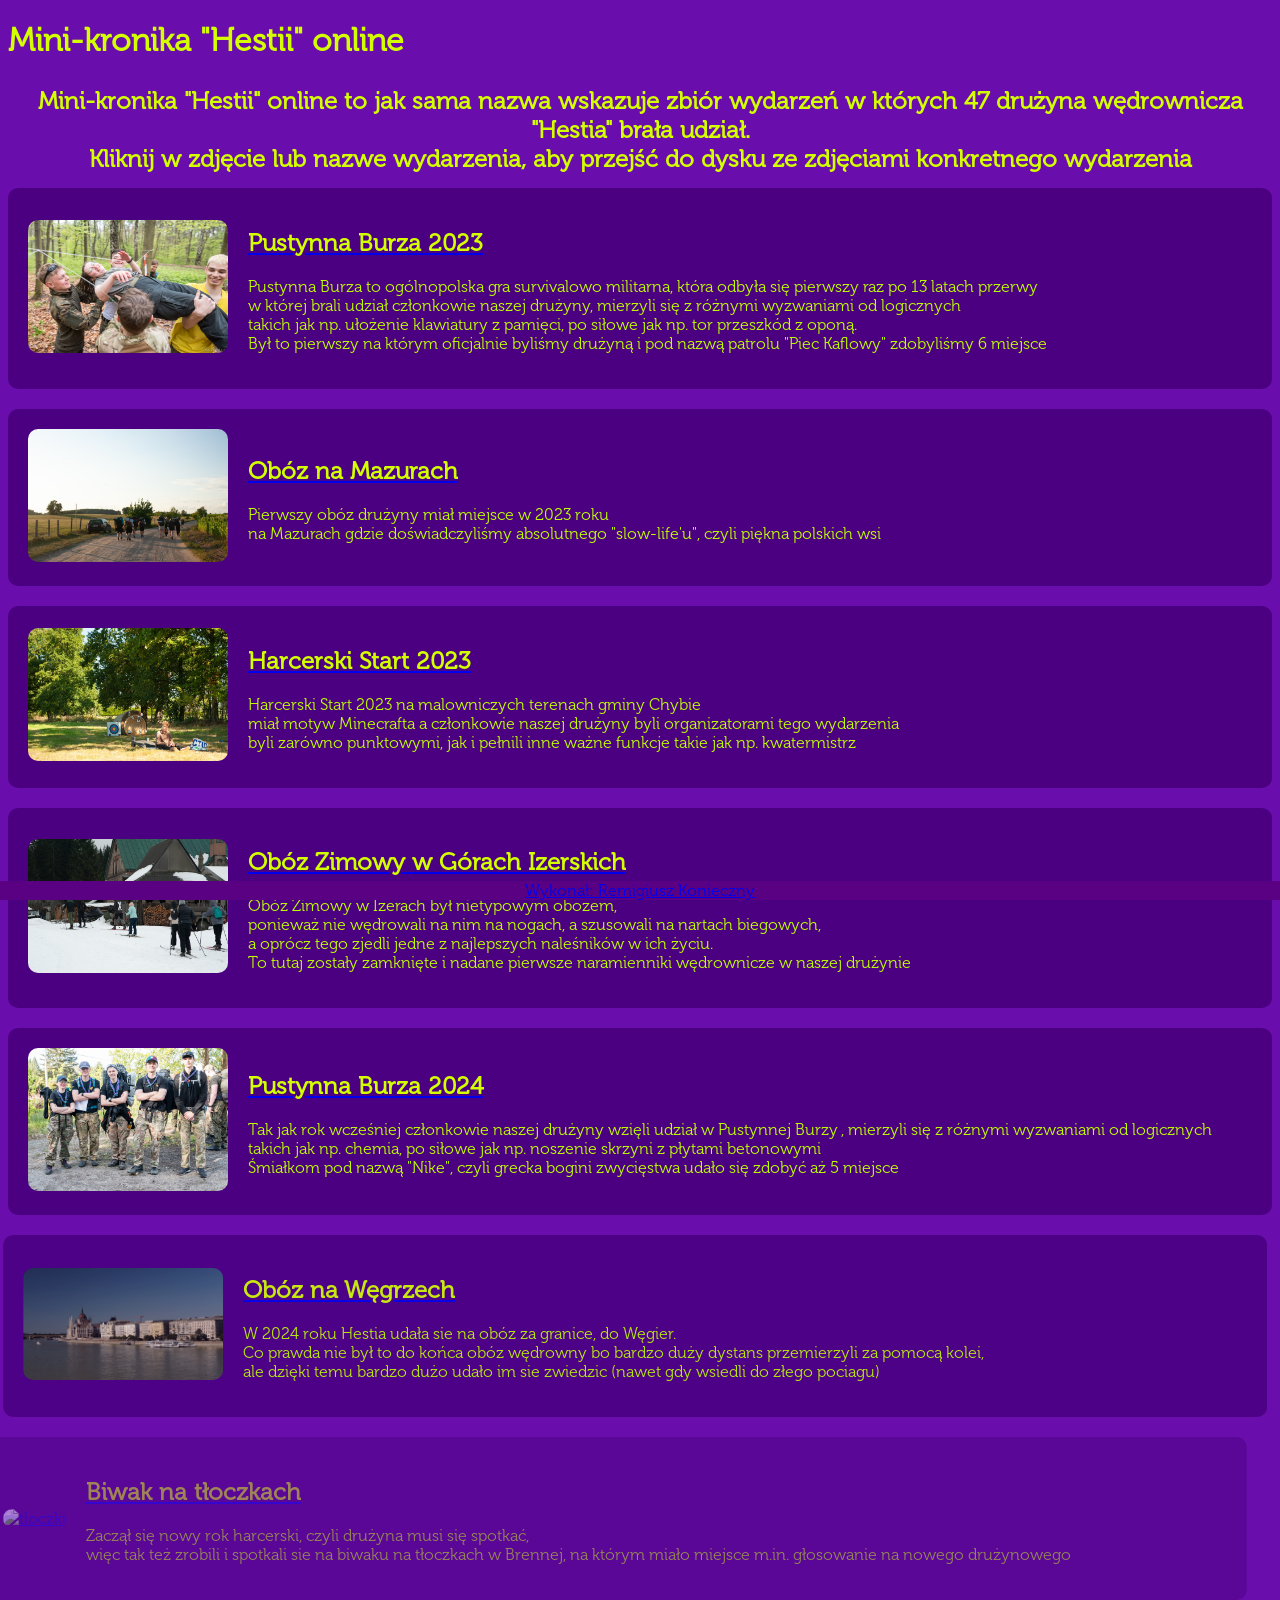
==== index.html @ 07e5806f "Add files via upload" ====
<!DOCTYPE html>
<html lang="pl">
<head>
    <link rel="icon" type="image/x-icon" href="images/favicon.ico">
    <meta charset="UTF-8">
    <meta name="viewport" content="width=device-width, initial-scale=1.0">
    <title>Mini-kronika Hestii</title>
    <link rel="stylesheet" href="https://cdnjs.cloudflare.com/ajax/libs/tailwindcss/2.2.19/tailwind.min.css">
    <link rel="stylesheet" href="style.css">
    <script src="https://cdnjs.cloudflare.com/ajax/libs/gsap/3.12.2/gsap.min.js"></script>
    
</head>
<body>
    <h1 class="text-4xl font-bold text-center my-8">Mini-kronika <span class="bold">"Hestii"</span> online</h1>
    <div id="events" class="flex flex-col items-center">
        <h3>Mini-kronika "Hestii" online to jak sama nazwa wskazuje zbiór wydarzeń w których 47 drużyna wędrownicza "Hestia" brała udział.<br/>
             Kliknij w zdjęcie lub nazwe wydarzenia, aby przejść do dysku ze zdjęciami konkretnego wydarzenia </h3>
        <div class="event">
            <a href="https://photos.app.goo.gl/bEYZfg8GE4xsPmfD9"><img src="images/burza23.jpg" alt="burza23"></a>
            <div>
                <a href="https://photos.app.goo.gl/bEYZfg8GE4xsPmfD9"><h2 class="text-2xl font-semibold">Pustynna Burza 2023</h2></a>
                <p>Pustynna Burza to ogólnopolska gra survivalowo militarna, która odbyła się pierwszy raz po 13 latach przerwy <br/> 
                    w której brali udział członkowie naszej drużyny, mierzyli się z różnymi wyzwaniami od logicznych<br/> 
                    takich jak np. ułożenie klawiatury z pamięci, po siłowe jak np. tor przeszkód z oponą. <br/> Był to pierwszy na którym oficjalnie byliśmy drużyną i pod nazwą patrolu "Piec Kaflowy" zdobyliśmy 6 miejsce</p>
            </div>
        </div>
        <div class="event">
            <a href="https://photos.app.goo.gl/5Sa6dj5m4onp3pdP7"><img src="images/mazury.jpg" alt="mazury"></a>
            <div>
                <a href="https://photos.app.goo.gl/5Sa6dj5m4onp3pdP7"><h2 class="text-2xl font-semibold">Obóz na Mazurach</h2></a>
                <p>Pierwszy obóz drużyny miał miejsce w 2023 roku<br/> na Mazurach gdzie doświadczyliśmy absolutnego "slow-life'u", czyli piękna polskich wsi</p>
            </div>
        </div>
        <div class="event">
            <a href="https://photos.app.goo.gl/38pYm8a7rZpj65wH9"><img src="images/minecraft.jpg" alt="Start2023"></a>
            <div>
                <a href="https://photos.app.goo.gl/38pYm8a7rZpj65wH9"><h2 class="text-2xl font-semibold">Harcerski Start 2023</h2></a>
                <p>Harcerski Start 2023 na malowniczych terenach gminy Chybie<br/> 
                    miał motyw Minecrafta a członkowie naszej drużyny byli organizatorami tego wydarzenia<br/>
                    byli zarówno punktowymi, jak i pełnili inne ważne funkcje takie jak np. kwatermistrz</p>
            </div>
        </div>
        <div class="event">
            <a href="https://photos.app.goo.gl/QD1G6mNetTcoce4X9"><img src="images/izery.jpg" alt="Izery"></a>
            <div>
                <a href="https://photos.app.goo.gl/QD1G6mNetTcoce4X9"><h2 class="text-2xl font-semibold">Obóz Zimowy w Górach Izerskich</h2></a>
                <p>Obóz Zimowy w Izerach był nietypowym obozem,<br/> ponieważ nie wędrowali na nim na nogach, a szusowali na nartach biegowych,<br/> 
                    a oprócz tego zjedli jedne z najlepszych naleśników w ich życiu.<br/>
                    To tutaj zostały zamknięte i nadane pierwsze naramienniki wędrownicze w naszej drużynie</p>
            </div>
        </div>
        <div class="event">
            <a href="https://photos.app.goo.gl/7EGKmnc8K7SYWq5S9"><img src="images/burza24.jpg" alt="burza24"></a>
            <div>
                <a href="https://photos.app.goo.gl/7EGKmnc8K7SYWq5S9"><h2 class="text-2xl font-semibold">Pustynna Burza 2024</h2></a>
                <p>Tak jak rok wcześniej członkowie naszej drużyny wzięli udział w Pustynnej Burzy , mierzyli się z różnymi wyzwaniami od logicznych<br/> 
                    takich jak np. chemia, po siłowe jak np. noszenie skrzyni z płytami betonowymi<br/>
                    Śmiałkom pod nazwą "Nike", czyli grecka bogini zwycięstwa udało się zdobyć aż 5 miejsce</p>
            </div>
        </div>
        <div class="event">
            <a href="https://photos.app.goo.gl/uRM1JET6ihKkD3WM9"><img src="images/wegry.jpg" alt="wegry"></a>
            <div>
                <a href="https://photos.app.goo.gl/uRM1JET6ihKkD3WM9"><h2 class="text-2xl font-semibold">Obóz na Węgrzech</h2></a>
                <p>W 2024 roku Hestia udała sie na obóz za granice, do Węgier.<br/>Co prawda nie był to do końca obóz wędrowny bo bardzo duży dystans przemierzyli za pomocą kolei,<br/>
                    ale dzięki temu bardzo dużo udało im sie zwiedzic (nawet gdy wsiedli do złego pociagu)</p>
            </div>
        </div>
        <div class="event">
            <a href="https://photos.app.goo.gl/1vzV4B5VBstha2hX9"><img src="images/tloczki.jpg" alt="tloczki"></a>
            <div>
                <a href="https://photos.app.goo.gl/1vzV4B5VBstha2hX9"><h2 class="text-2xl font-semibold">Biwak na tłoczkach</h2></a>
                <p>Zaczął się nowy rok harcerski, czyli drużyna musi się spotkać,<br/>
                    więc tak też zrobili i spotkali sie na biwaku na tłoczkach w Brennej, na którym miało miejsce m.in. głosowanie na nowego drużynowego</p>
            </div>
        </div>
        <div class="event">
            <a href="https://photos.app.goo.gl/XEmnwCChnbKQxeUAA"><img src="images/cc24.jpg" alt="cc24"></a>
            <div>
                <a href="https://photos.app.goo.gl/XEmnwCChnbKQxeUAA"><h2 class="text-2xl font-semibold">Cichociemni 2024</h2></a>
                <p>Cichociemni to kolejna gra terenowa w której brali udział członkowie drużyny<br/> 
                    ale nie tylko jako uczestnicy bo paru brało udział jako wolontariusze na punktach, trasa gry zachaczała o 5 szczytów, była bardzo wymagająca,<br/>
                    ale patrolu "Akina Speed Stars" składającego sie z 4 członków naszej drużyny to nie powstrzymało i zdobyli 1 miejsce</p>
            </div>
        </div>
        <div class="event">
            <a href="https://photos.app.goo.gl/A7MMND7rviNFNjWN6"><img src="images/slowacja.jpg" alt="slowacja"></a>
            <div>
                <a href="https://photos.app.goo.gl/A7MMND7rviNFNjWN6"><h2 class="text-2xl font-semibold">Rajd Słowacja</h2></a>
                <p>Mała Fatra to pasmo górskie na Słowacji, na które udali się wędrownicy z naszej drużyny(i nie tylko)<br/>
                    trasa była bardzo wymagająca, były na niej schodki, drabinki, łanćuchy, mosty, wodospady, a najwyższy punkt w jakim byliśmy miał 1625m n.p.m<br/>
                    Tutaj pierwsza osoba w naszej drużynie zamknęła stopień Harcerza Orlego.</p>
            </div>
        </div>
        <div class="event">
            <a href="https://photos.app.goo.gl/mATsenDCMxwgbWCc8"><img src="images/zwardon.jpg" alt="zwardon"></a>
            <div>
                <a href="https://photos.app.goo.gl/mATsenDCMxwgbWCc8"><h2 class="text-2xl font-semibold">Biwak w Zwardoniu</h2></a>
                <p>Hestia w tym roku nie miała obozu zimowego, ale zamiast tego członkowie drużyny zorganizowali sobie biwak,<br/>
                    na którym skorzystali z Zimy w Zwardoniu i zamiast nart biegowych, jeździli na nartach zjazdowych,<br/>
                    a po zjeżdżaniu i krótkiej drzemce zgłębili swoją wiedzę na temat Watry Wędrowniczej</p>
            </div>
        </div>
        <div class="event">
            <a href="https://photos.app.goo.gl/oAKVpCzDe31uiffe6"><img src="images/koliba.jpg" alt="drogo"></a>
            <div>
                <a href="https://photos.app.goo.gl/oAKVpCzDe31uiffe6"><h2 class="text-2xl font-semibold">Stawiamy Drogomyśl na nogi</h2></a>
                <p>To nie jest akcja tylko Hestii, a całego HZC + osób pobocznych.<br/>
                Mowa tu o przywróceniu bazy w Drogomyślu do życia, co jest wielkim wyzwaniem (ale nie dla nas ez B))<br/>
                Rozebranie domku na części, daj nam pare godzin, wykopanie chodnika i 40 letniego placu apelowego prosta sprawa.
            </p>
            </div>
        </div>
    </div>
        
    </div>
    
    <script>
        document.addEventListener("DOMContentLoaded", function() {
            gsap.to(".event", {
                opacity: 1,
                x: 0,
                duration: 0.5,
                stagger: 0.2
            });
        });
    </script>
    <footer><a href="https://github.com/kremix2986">Wykonał: Remigiusz Konieczny</a></footer>
</body>
</html>
---- style.css ----
@font-face {
    font-family: 'Museo 300';
    src: local('Museo 300'), url('Museo300-Regular.woff') format('woff');
}
body {
    background-color: #6a0dad;
    color: #d4ff00;
    font-family: 'Museo 300','Trebuchet MS', 'Lucida Sans Unicode', 'Lucida Grande', 'Lucida Sans', Arial, sans-serif;
}
.event {
    background-color: #4b0082;
    opacity: 0;
    transform: translateX(-50px);
    padding: 20px;
    margin-bottom: 20px;
    border-radius: 10px;
    display: flex;
    align-items: center;
    gap: 20px;
    flex-direction: column;
}
.event img {
    width: 100%;
    max-width: 200px;
    height: auto;
    border-radius: 10px;
    transition: 0.5s ease;
}
.event img:hover {
    max-width: 250px;
    transition: 0.5s ease;
}
h1, h2, h3 {
    color: #d4ff00;
    transition: 0.5s ease;
}
h3{
    text-align: center;
    padding: 5px;
    font-size: x-large;
    font-weight: bold;
    margin: 10px;
}
p {
    color: #c0ff00;
    text-align: center;
}
.event h2:hover{
    color: azure;
    transition: 0.5s ease;
}
footer {
    position: fixed;
    left: 0;
    bottom: 0;
    width: 100%;
    background-color: #5a0082;
    color: white;
    text-align: center;
}
#events{
    margin-bottom: 30px;
}
@media (min-width: 768px) {
    .event {
        flex-direction: row;
        text-align: left;
    }
    .event p {
        text-align: left;
    }
    
}
.bold{
    font-weight: bolder;
    
}
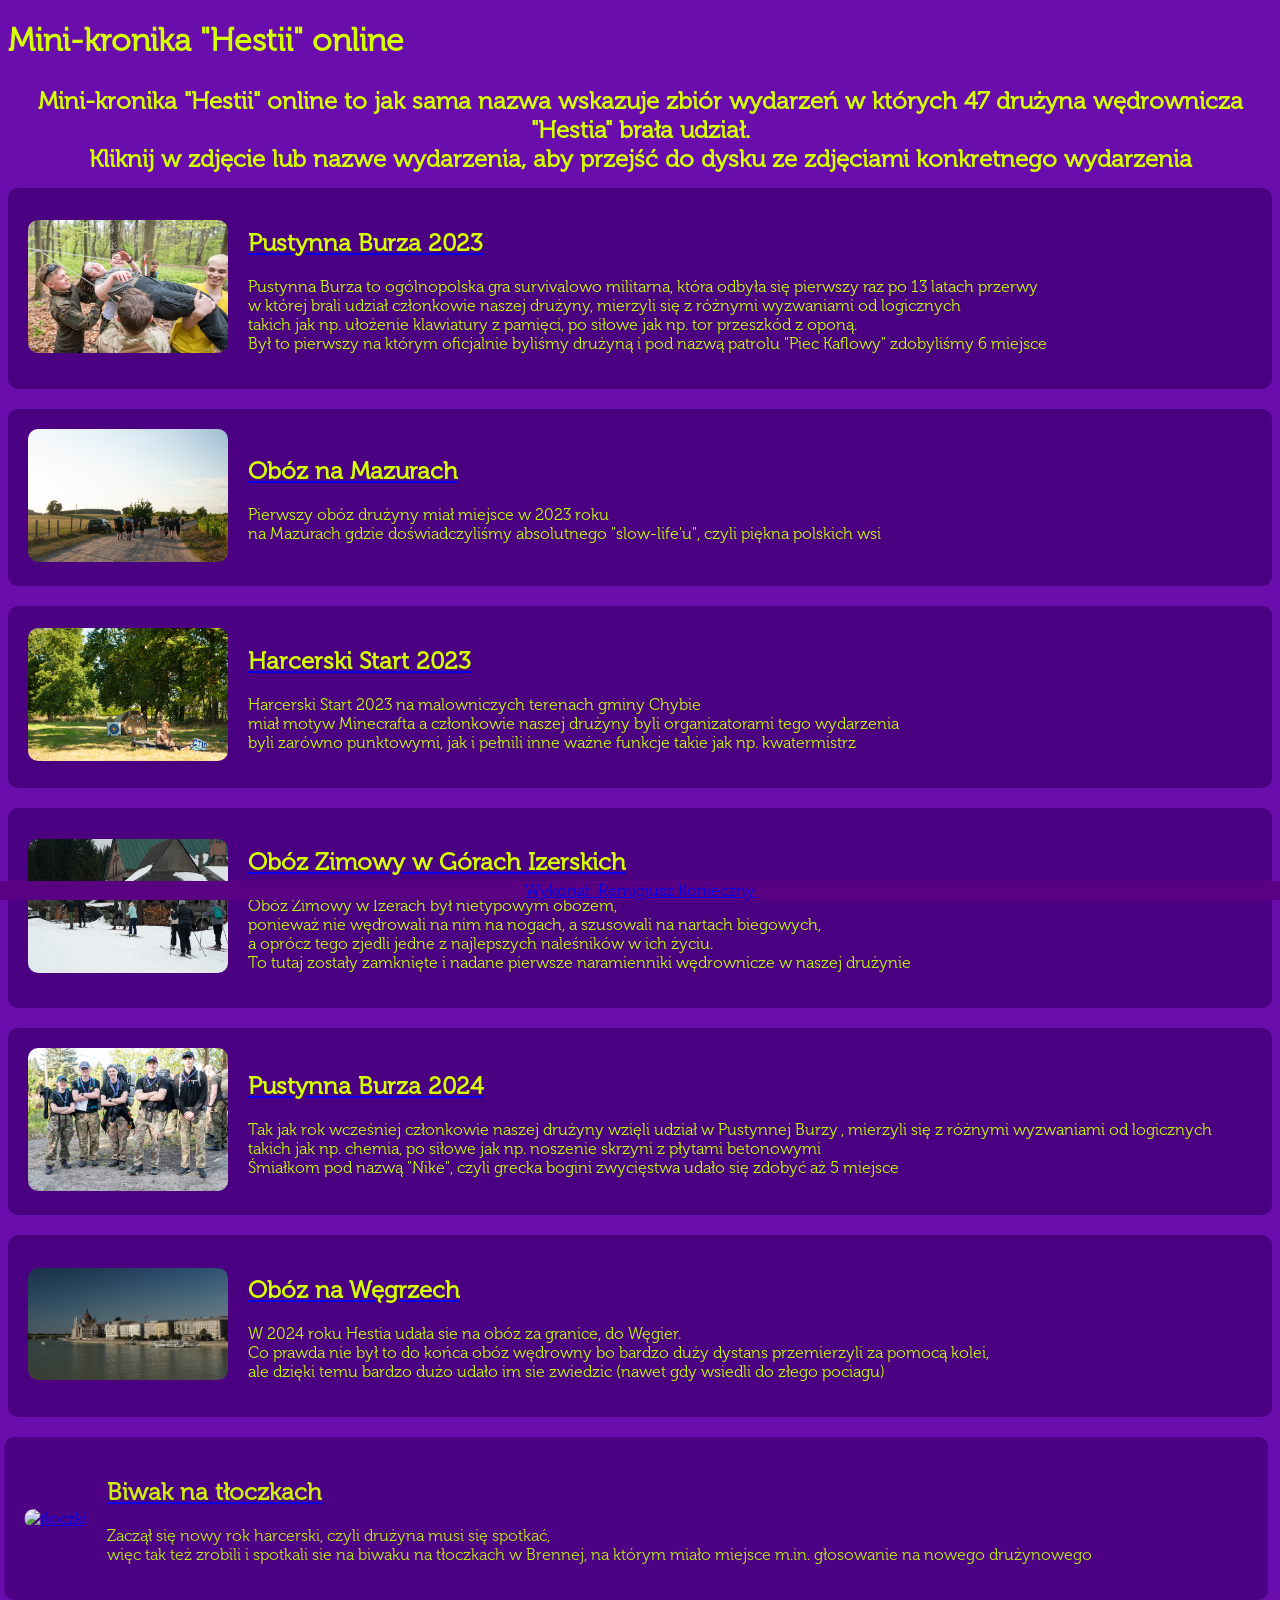
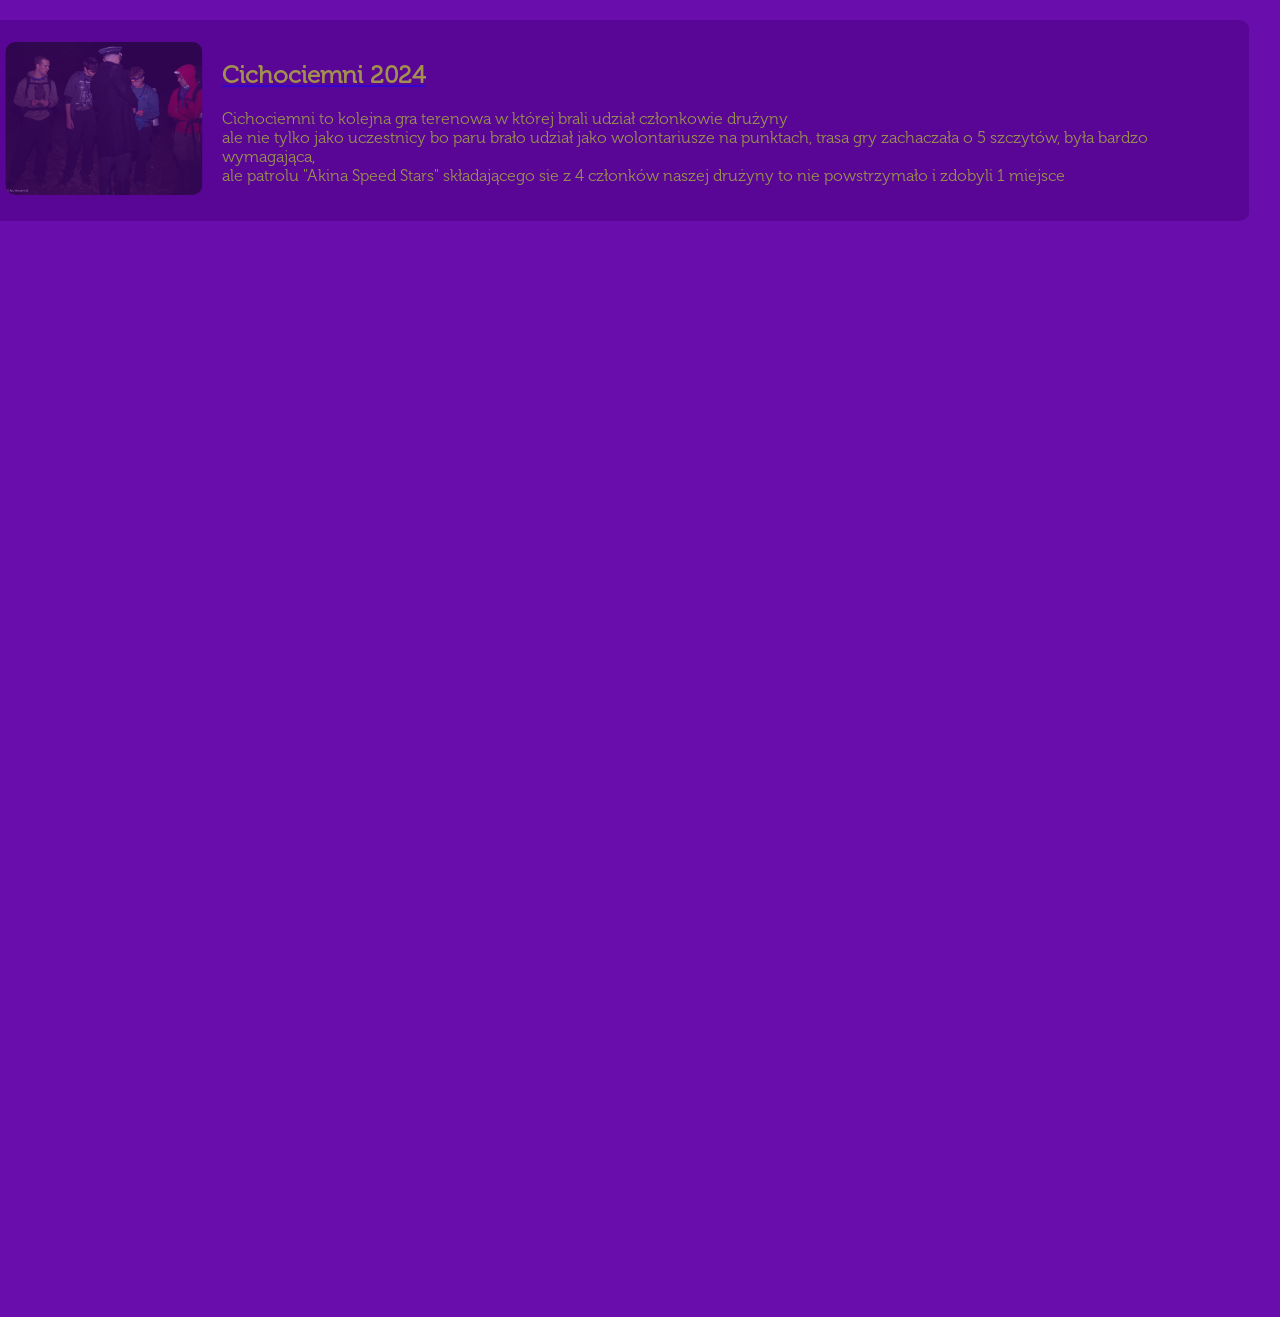
==== commit d57ae07c: "Add files via upload" ====
--- a/index.html
+++ b/index.html
@@ -108,7 +108,32 @@
                 <p>To nie jest akcja tylko Hestii, a całego HZC + osób pobocznych.<br/>
                 Mowa tu o przywróceniu bazy w Drogomyślu do życia, co jest wielkim wyzwaniem (ale nie dla nas ez B))<br/>
                 Rozebranie domku na części, daj nam pare godzin, wykopanie chodnika i 40 letniego placu apelowego prosta sprawa.
-            </p>
+                </p>
+            </div>
+        </div>
+        <div class="event">
+            <a href="https://photos.app.goo.gl/3AgS3Bz6BkGUzEPaA"><img src="images/wystawa.jpg" alt="wystawa"></a>
+            <div>
+                <a href="https://photos.app.goo.gl/3AgS3Bz6BkGUzEPaA"><h2 class="text-2xl font-semibold">Wystawa Hestii - Noc muzeów 2025</h2></a>
+                <p>
+                    Hestia ma już około 2.5 roku, drużyna przeżyła wiele i odwiedziła wiele miejsc, <br/>
+                    więc może warto by było się tymi doświadczeniami z ludźmi podzielić. Z taką myślą powstała wystawa zdjęć Hestii,<br/>
+                    która była jedną z wielu atrakcji cieszyńskiej nocy muzeów 2025. Można na niej było pooglądać zdjęcia rozwieszone w stylu pionierkowym<br/>
+                    zdjęcia z wyjazdów oraz porozmawiać z członkami drużyny o tych zdjęciach i wyjazdach na których były zrobione
+                </p>
+            </div>
+        </div>
+        <div class="event">
+            <a href="https://photos.app.goo.gl/HYQaqfw61Nw2918E8"><img src="images/sniezka.jpg" alt="sniezka"></a>
+            <div>
+                <a href="https://photos.app.goo.gl/HYQaqfw61Nw2918E8"><h2 class="text-2xl font-semibold">Biwak pod śnieżką</h2></a>
+                <p>
+                    Odkąd drużyna powstała drużynowy na każdym wyjeździe narzekał,<br/>
+                    że "z jego starą drużyną on był przy śnieżce, dosłownie koło szczytu ale nie weszli bo by nie zdążyli",<br/>
+                    dlatego też członkowie drużyny postanowili wziąć sprawy w własne ręce i bez ich wiedzy zorganizowali biwak, na którym weszli razem na śnieżkę<br/>
+                    <b>Status drużynowego: szczęśliwy, dumny, wzruszony</b> <br/>
+                    <b><i>HESTIA SPEŁNIA MARZENIA</i></b>
+                </p>
             </div>
         </div>
     </div>
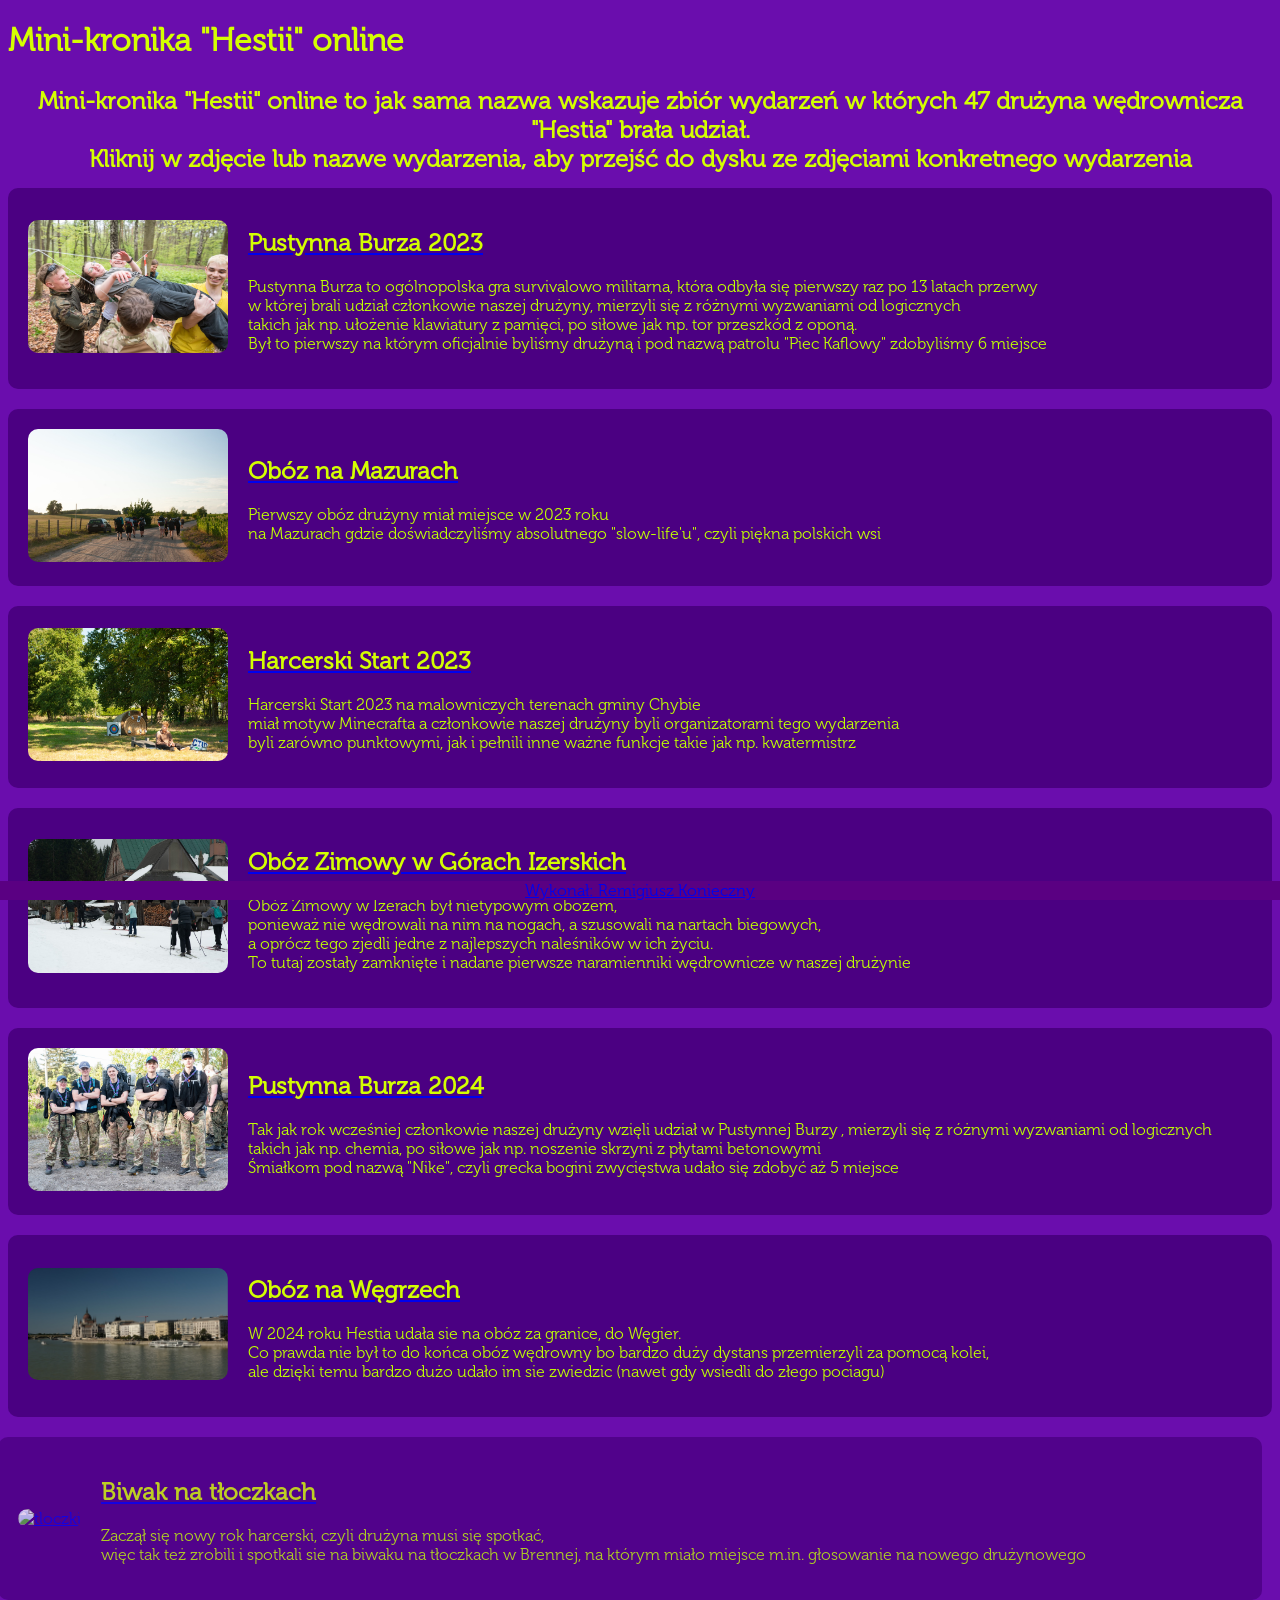
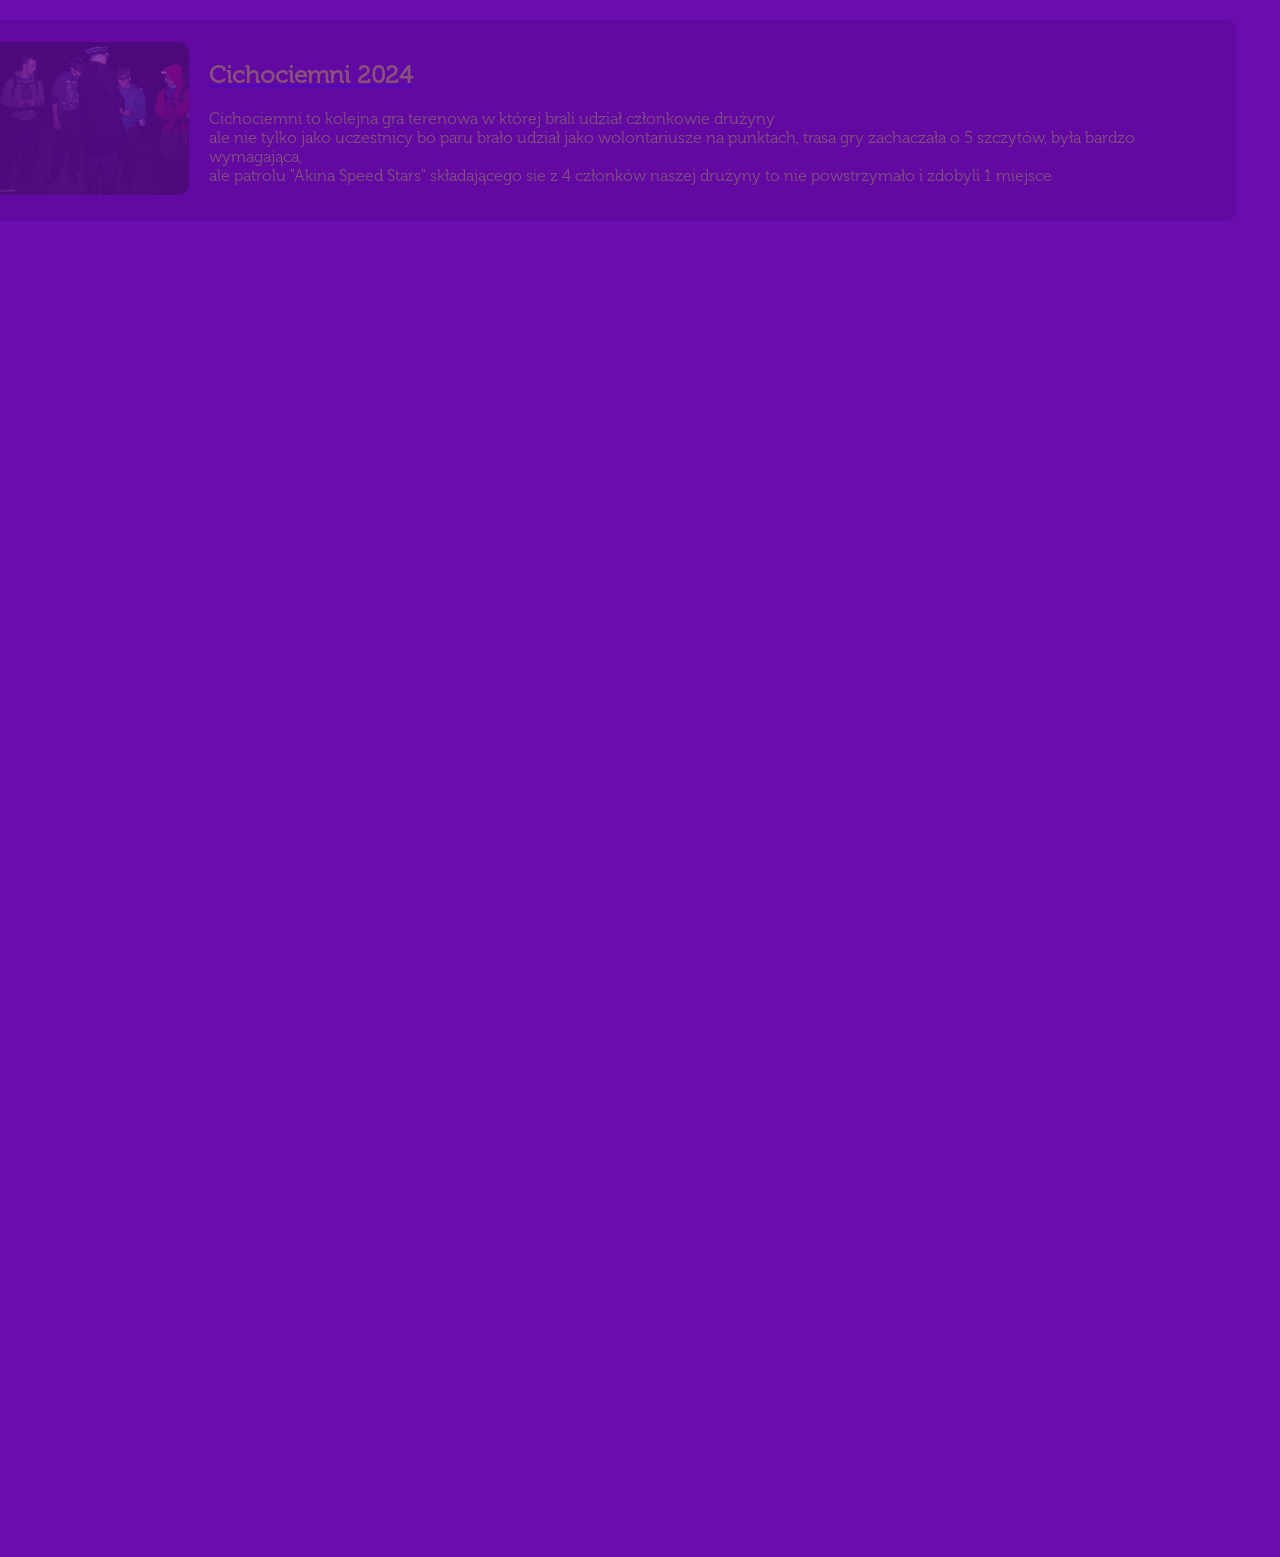
==== commit 030634e6: "Add files via upload" ====
--- a/index.html
+++ b/index.html
@@ -130,9 +130,20 @@
                 <p>
                     Odkąd drużyna powstała drużynowy na każdym wyjeździe narzekał,<br/>
                     że "z jego starą drużyną on był przy śnieżce, dosłownie koło szczytu ale nie weszli bo by nie zdążyli",<br/>
-                    dlatego też członkowie drużyny postanowili wziąć sprawy w własne ręce i bez ich wiedzy zorganizowali biwak, na którym weszli razem na śnieżkę<br/>
+                    dlatego też członkowie drużyny postanowili wziąć sprawy w własne ręce i bez jego wiedzy zorganizowali biwak, na którym weszli razem na śnieżkę<br/>
                     <b>Status drużynowego: szczęśliwy, dumny, wzruszony</b> <br/>
                     <b><i>HESTIA SPEŁNIA MARZENIA</i></b>
+                </p>
+            </div>
+        </div>
+        <div class="event">
+            <a href="https://photos.app.goo.gl/La38wh91p19HMvim8"><img src="images/slowenia.jpg" alt="słowenia"></a>
+            <div>
+                <a href="https://photos.app.goo.gl/La38wh91p19HMvim8"><h2 class="text-2xl font-semibold">Obóz na Słowenii</h2></a>
+                <p>
+                    Kolejny obóz, kolejne zdjęcia, kolejne wspomnienia<br/>
+                    W 2025 roku Hestia pojechała znowu za granice, znowu na południe, ale tym razem do Słowenii<br/>
+                    Trochę jeziora, trochę gór, po co to rozdzielać skoro można pływać w jeziorze między Alpami Julijskimi (DO TEGO NA SUPach)<br/>
                 </p>
             </div>
         </div>
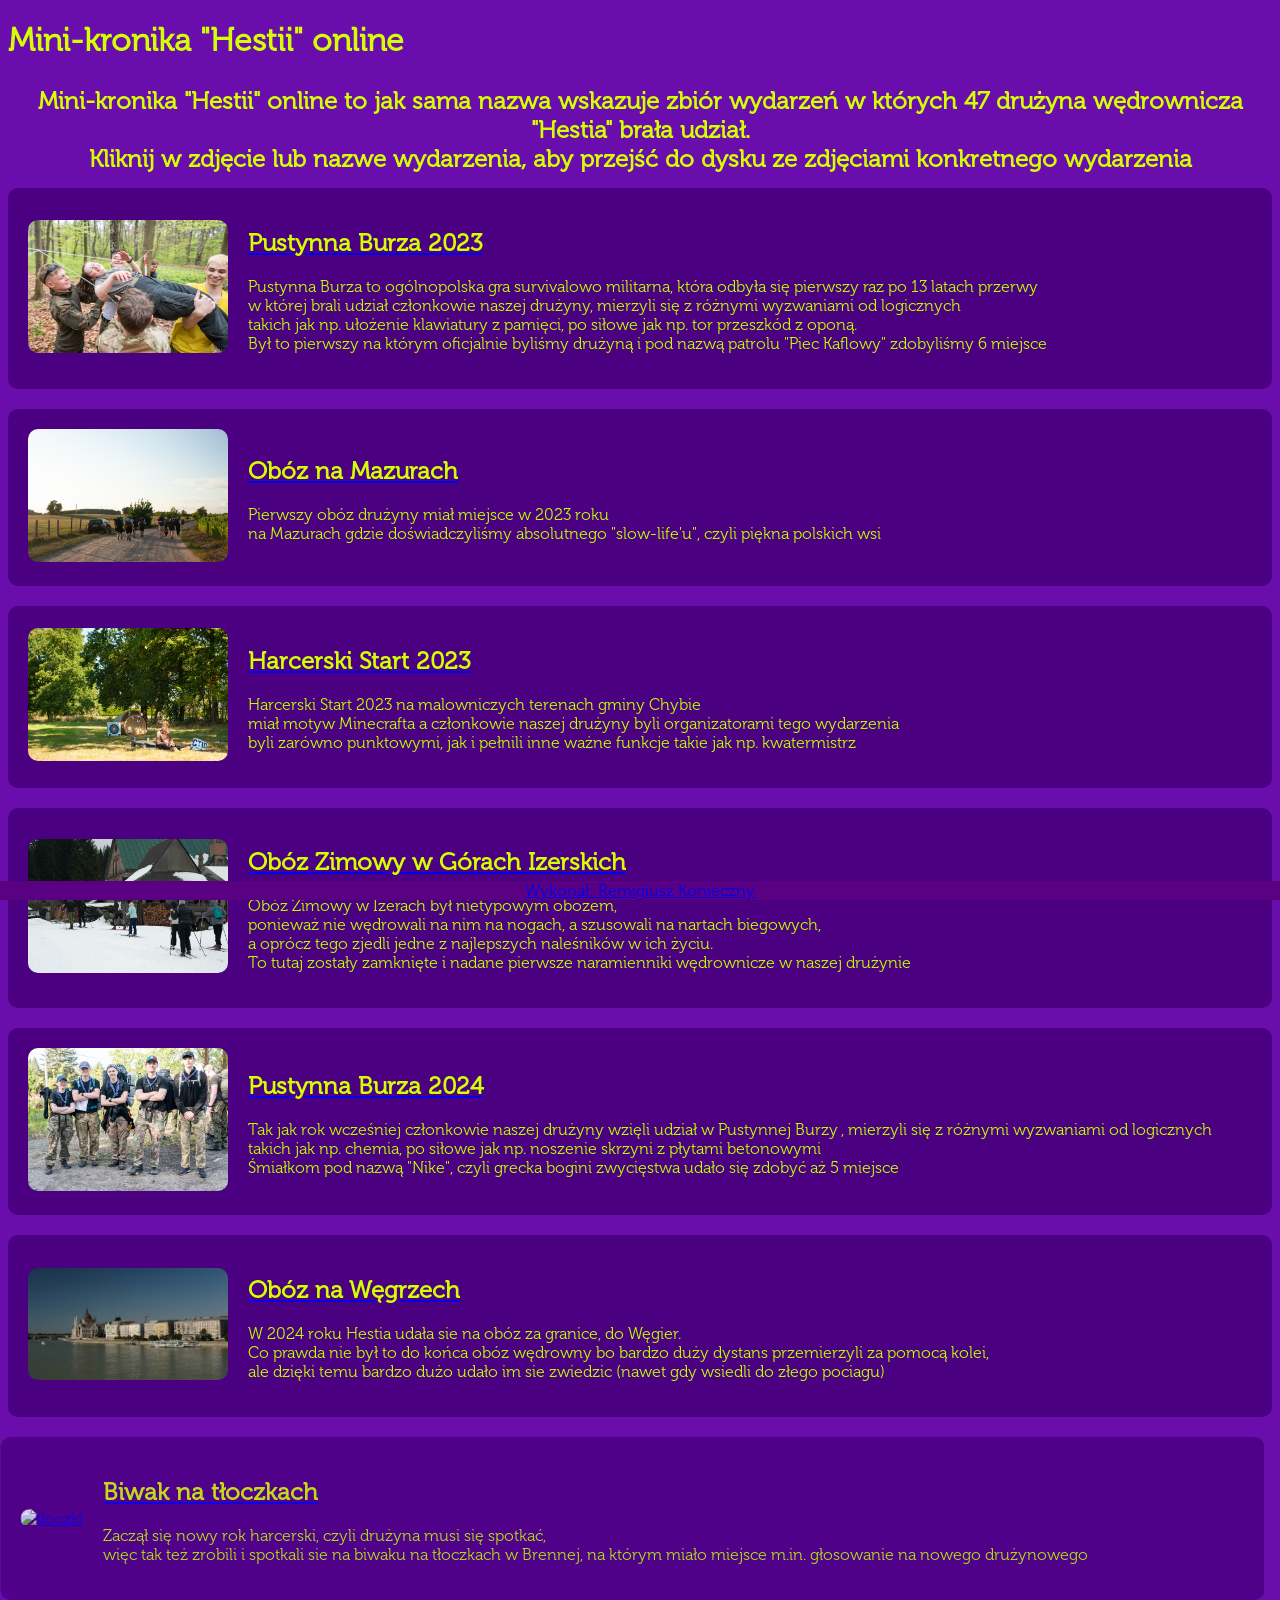
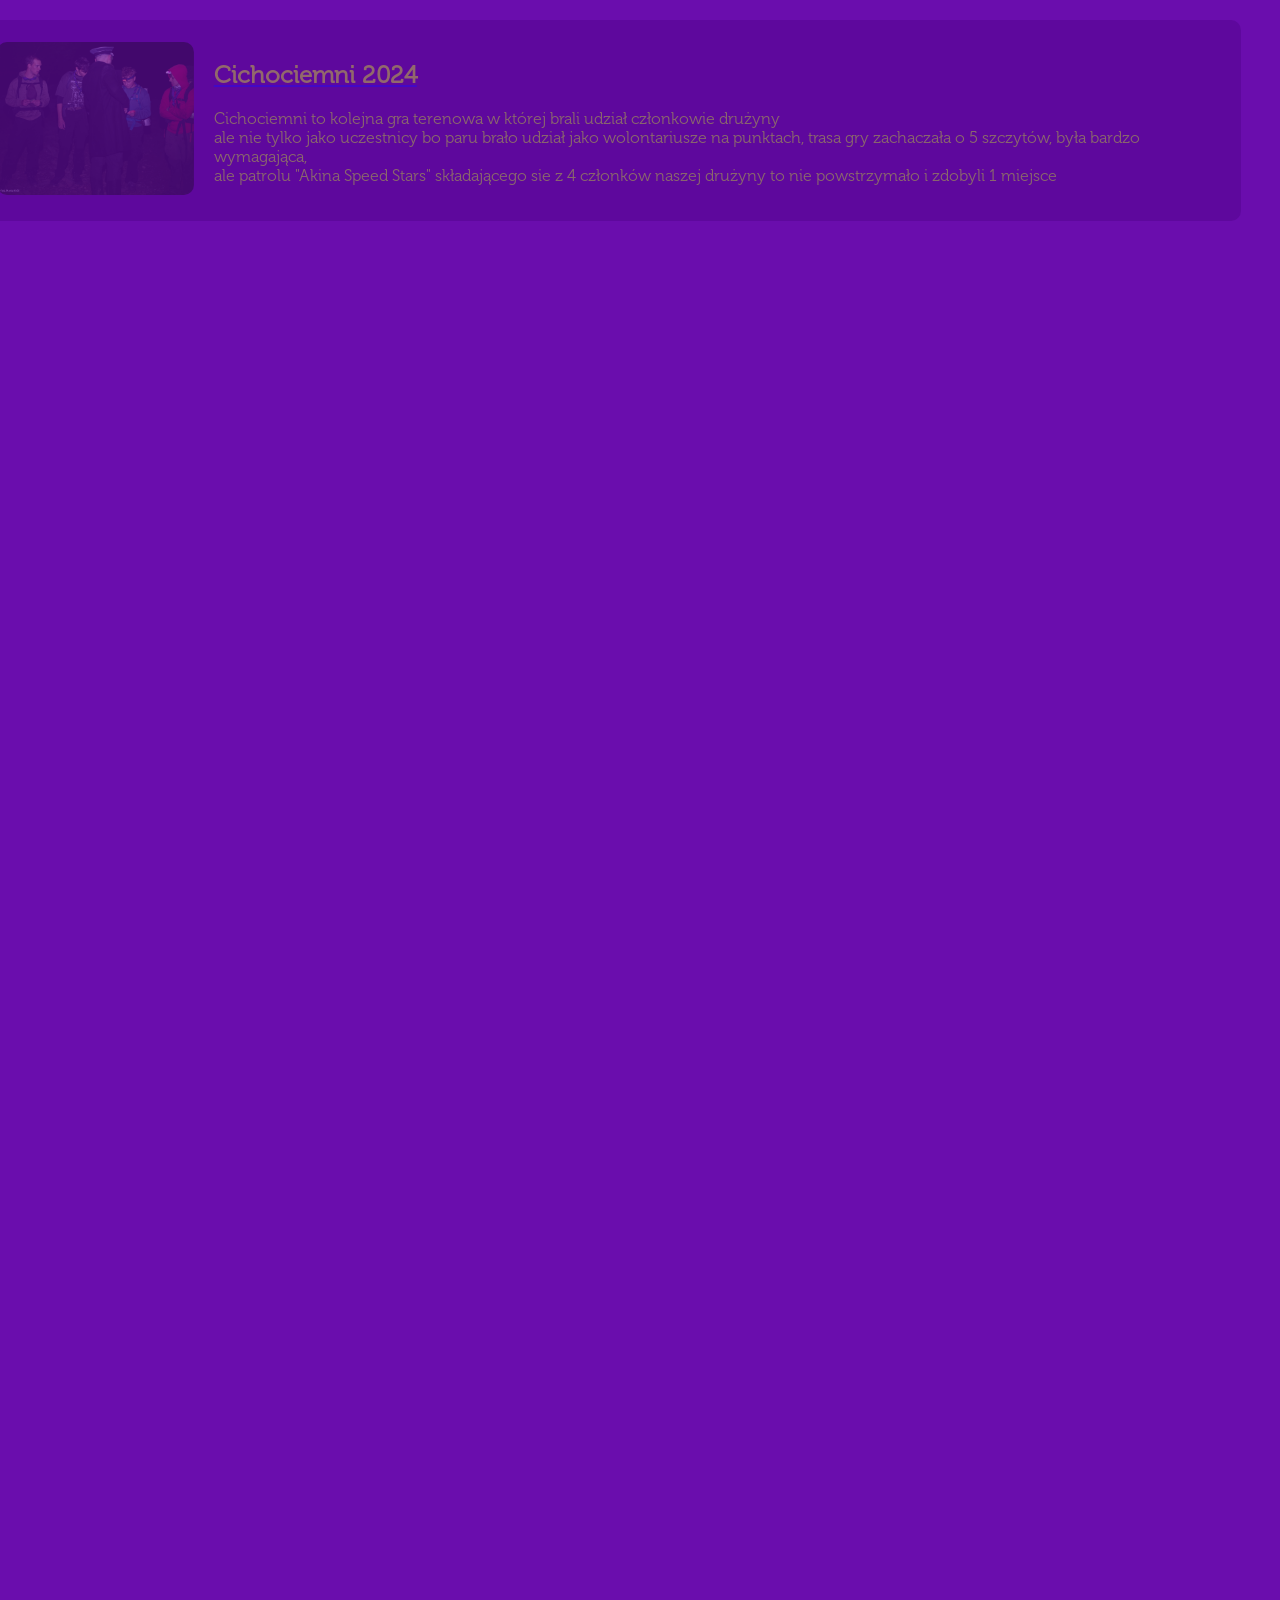
==== commit 2b44732e: "Update index.html" ====
--- a/index.html
+++ b/index.html
@@ -147,6 +147,17 @@
                 </p>
             </div>
         </div>
+        <div class="event">
+            <a href="http://photos.app.goo.gl/q4g2ianpTEZedxzR8"><img src="images/zywiec.jpg" alt="żywiec"></a>
+            <div>
+                <a href="https://http://photos.app.goo.gl/q4g2ianpTEZedxzR8"><h2 class="text-2xl font-semibold">Biwak nad Jeziorem Żywieckim</h2></a>
+                <p>
+                    Rozpoczęcie tego roku było bardzo intensywne, ale wyjątkowe<br/>
+                    Oprócz tego, że zarówno zuchy, harcerze jak i wędrownicy pływali na żaglówkach<br/>
+                    To otwarty został 10 Cieszyński Szczep "Tribus", którego jesteśmy częścią.
+                </p>
+            </div>
+        </div>
     </div>
         
     </div>
@@ -164,3 +175,4 @@
     <footer><a href="https://github.com/kremix2986">Wykonał: Remigiusz Konieczny</a></footer>
 </body>
 </html>
+
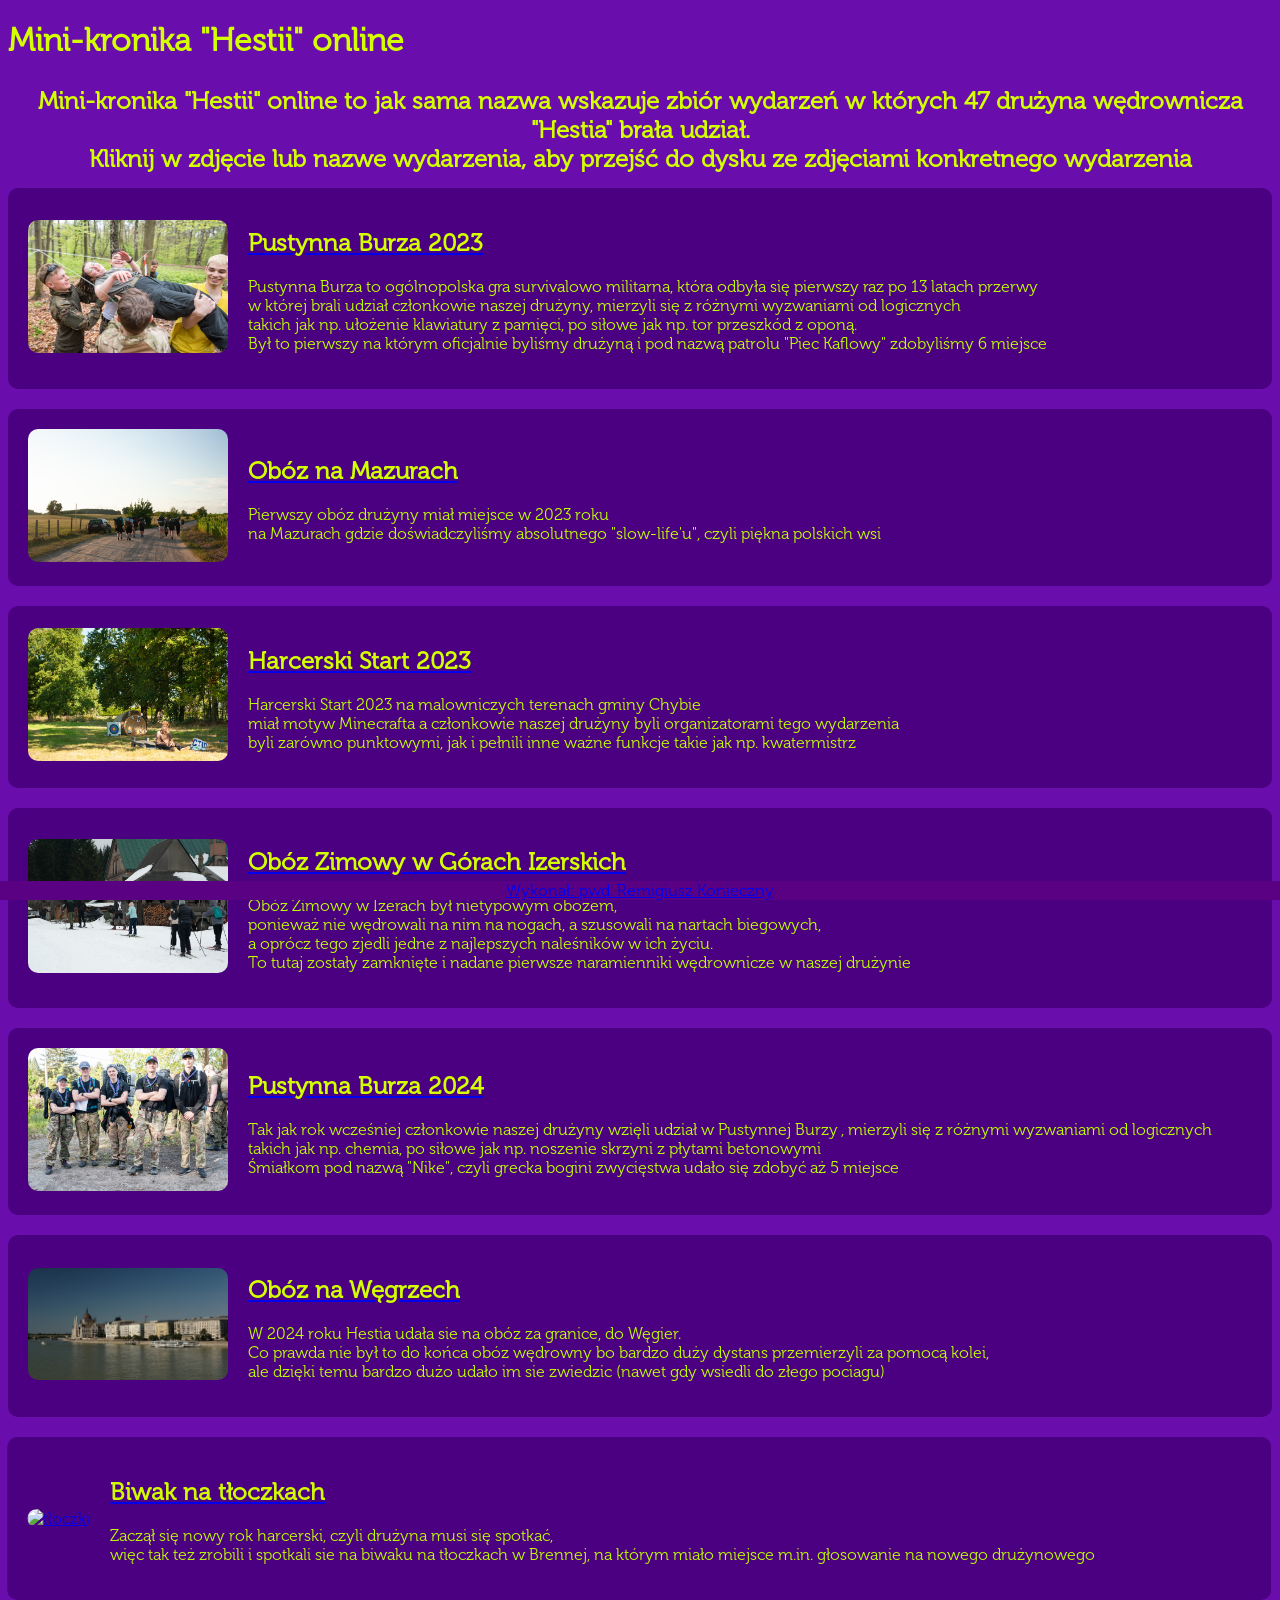
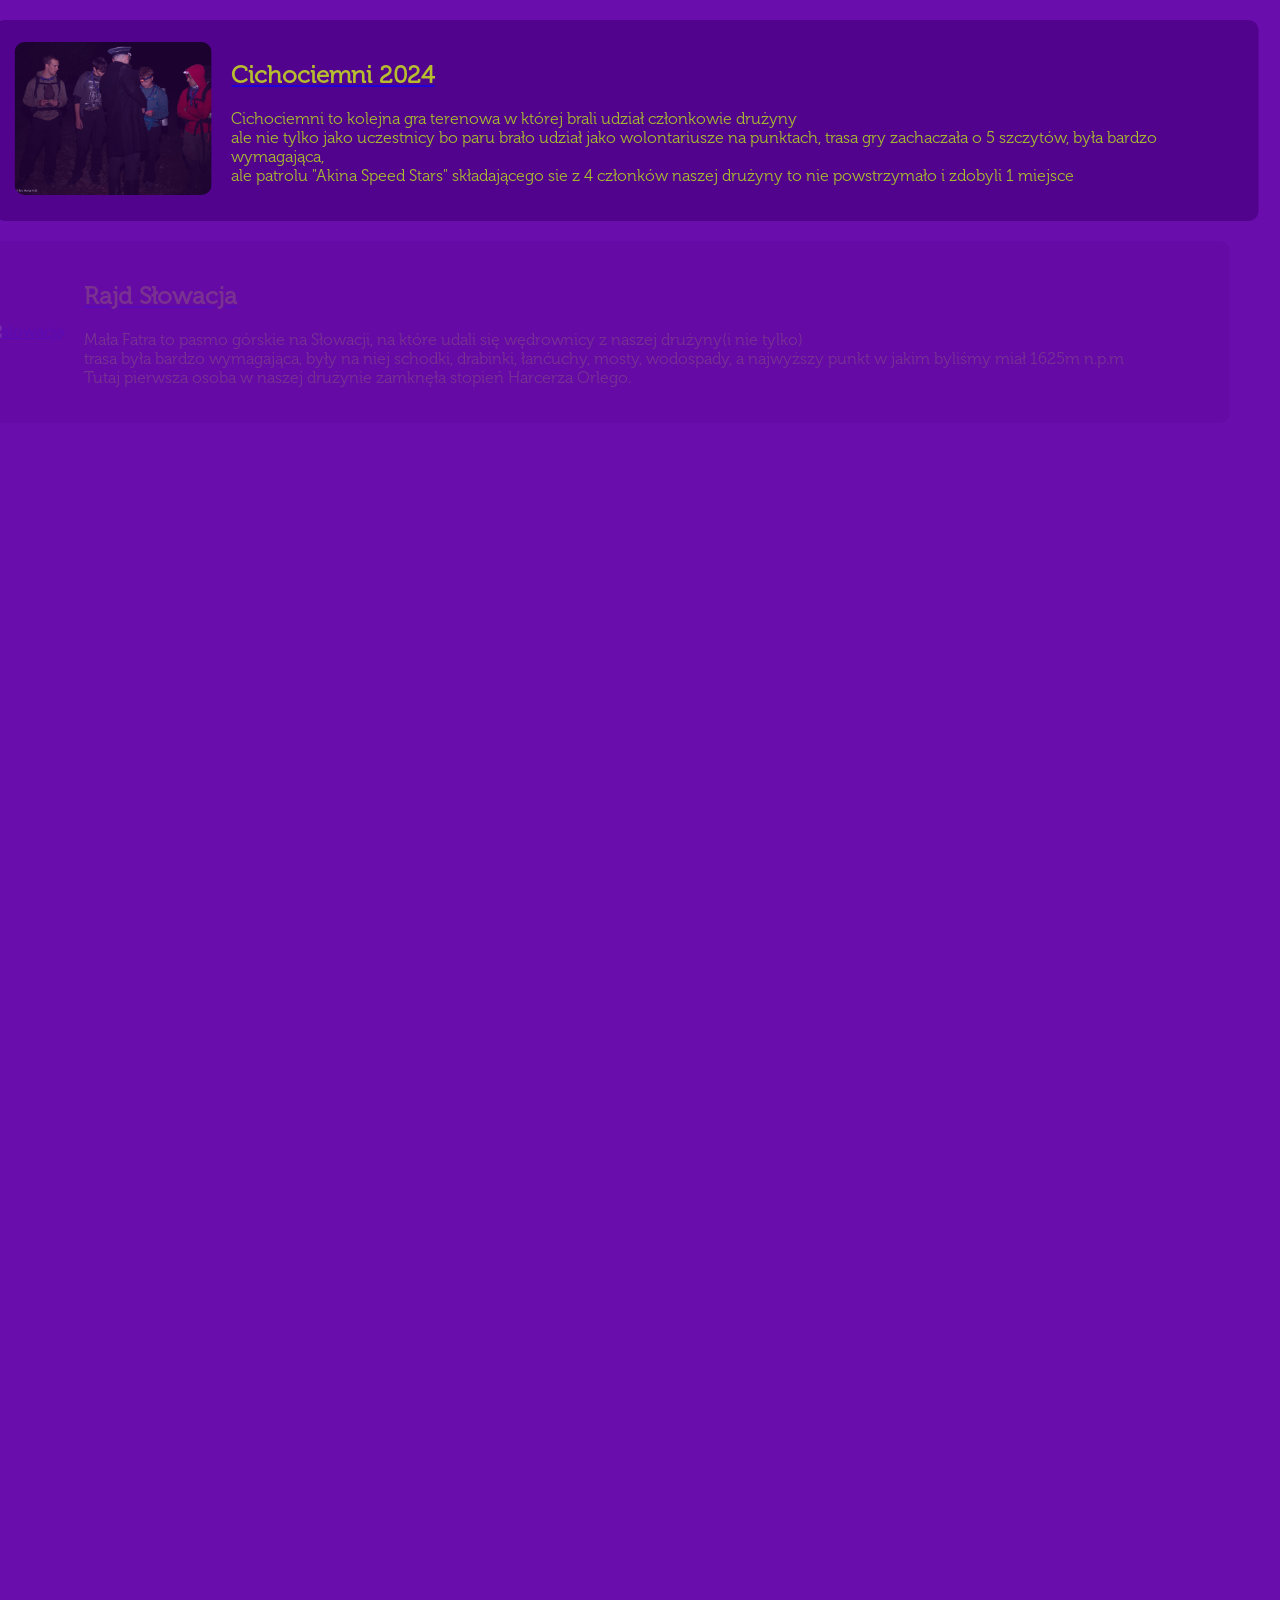
==== commit fe3aa937: "Add files via upload" ====
--- a/index.html
+++ b/index.html
@@ -158,6 +158,29 @@
                 </p>
             </div>
         </div>
+        <div class="event">
+            <a href="https://photos.app.goo.gl/4aH4fLChQycaE9gk8"><img src="images/sopotnia.jpg" alt="Sopotnia"></a>
+            <div>
+                <a href="https://photos.app.goo.gl/4aH4fLChQycaE9gk8"><h2 class="text-2xl font-semibold">Biwak w Sopotnii</h2></a>
+                <p>
+                    Meteorolog znowu się pomylił, miało napadać trochę śniegu, a zamiast tego<br/>
+                    wchodziliśmy z Sopotni na Halę Miziową w 24cm śniegu, po drodze nagrywając ciekawostki o glebie<br/>
+                    zjeżdżając na dupolotach i nagrywając zwiastun do horroru.<br/>
+                    Oprócz wędrówki mieliśmy zajęcia na googlach VR oraz zajęcia na temat nurkowania.
+                </p>
+            </div>
+        </div>
+        <div class="event">
+            <a href="https://photos.app.goo.gl/aeNpuzFi1HAeSd7m7"><img src="images/plecionkarstwo.jpg" alt="plecionkarstwo"></a>
+            <div>
+                <a href="https://photos.app.goo.gl/aeNpuzFi1HAeSd7m7"><h2 class="text-2xl font-semibold">Warsztaty Plecionkarskie</h2></a>
+                <p>
+                    Część drużyny bierze aktualnie udział w warsztatach plecionkarskich<br/>
+                    Oprócz plecionkarstwa, dowiadują się jak ważne dla nas jest zdrowie gleby<br/>
+                    i po to nagrywali wyżej wspomniane ciekowastki które będzie można zobaczyć na instagramie drużyny
+                </p>
+            </div>
+        </div>
     </div>
         
     </div>
@@ -172,7 +195,6 @@
             });
         });
     </script>
-    <footer><a href="https://github.com/kremix2986">Wykonał: Remigiusz Konieczny</a></footer>
+    <footer><a href="https://github.com/kremix2986">Wykonał: pwd. Remigiusz Konieczny</a></footer>
 </body>
 </html>
-
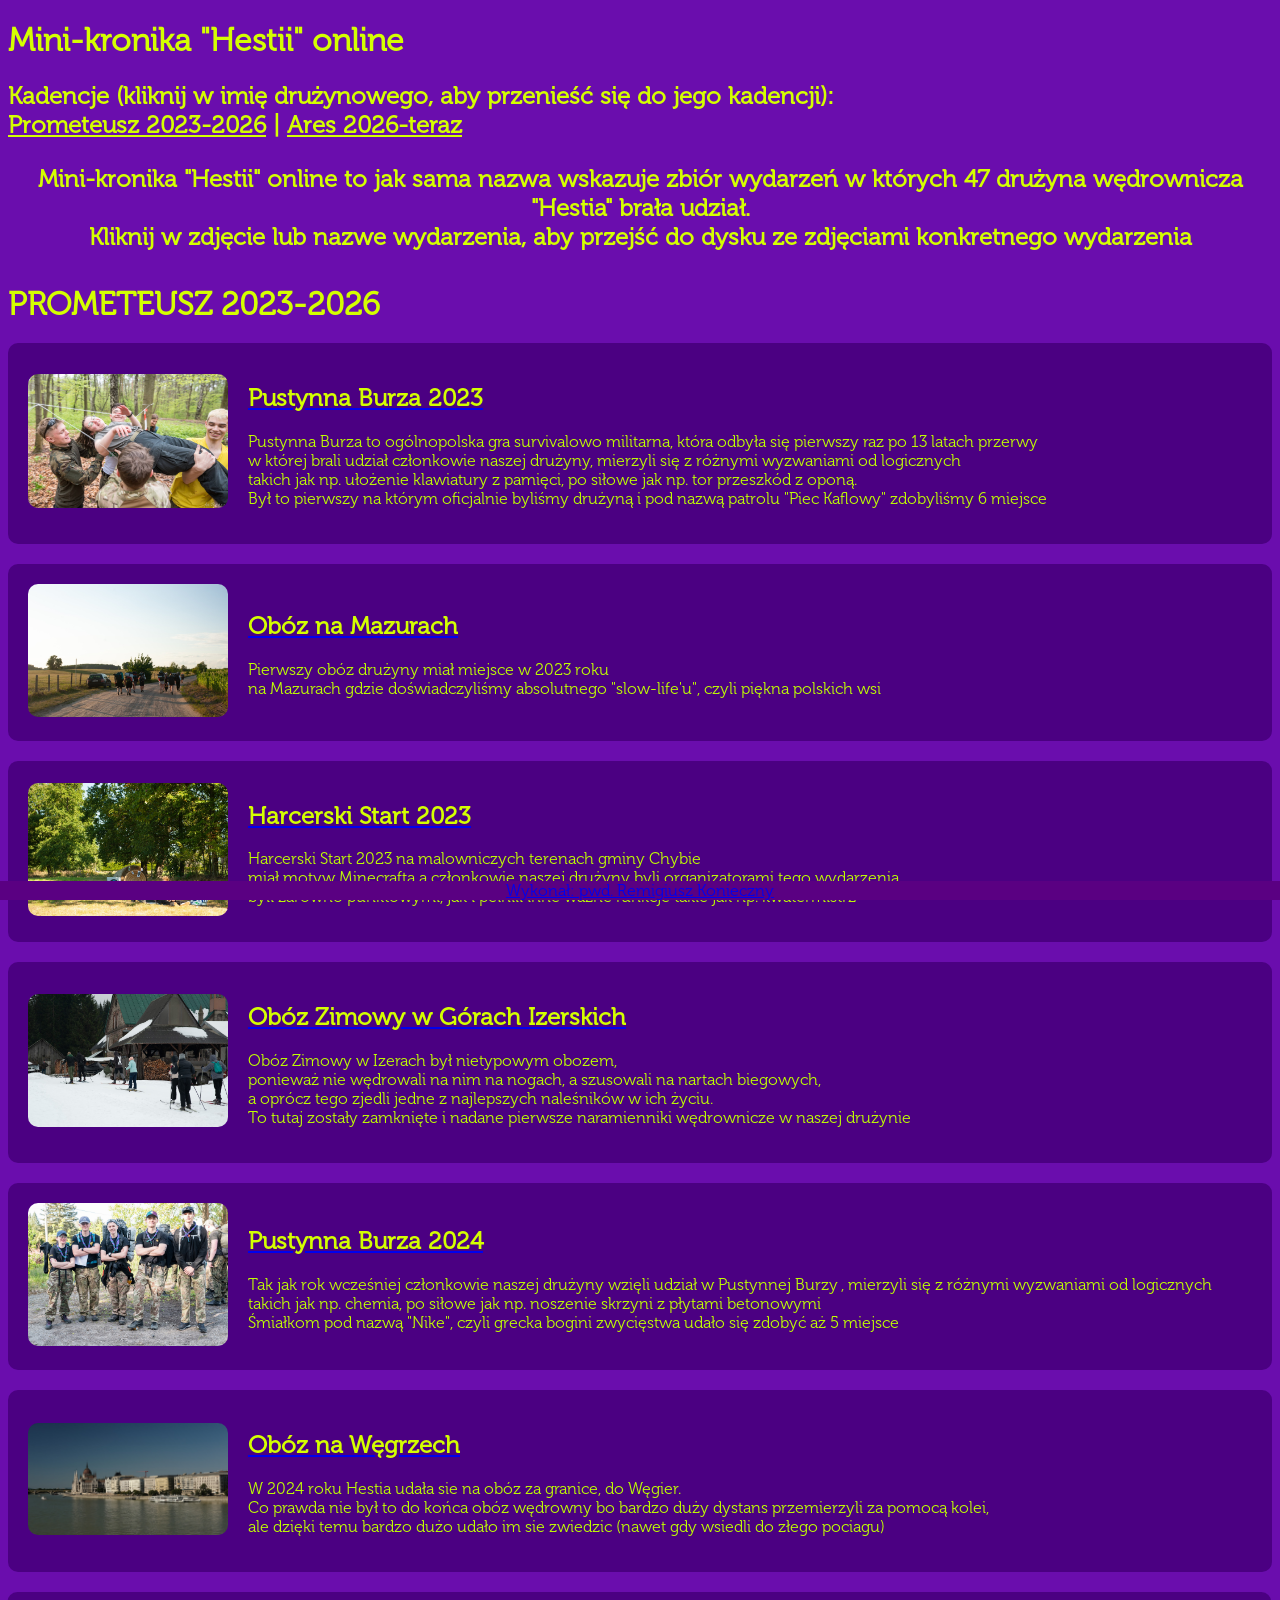
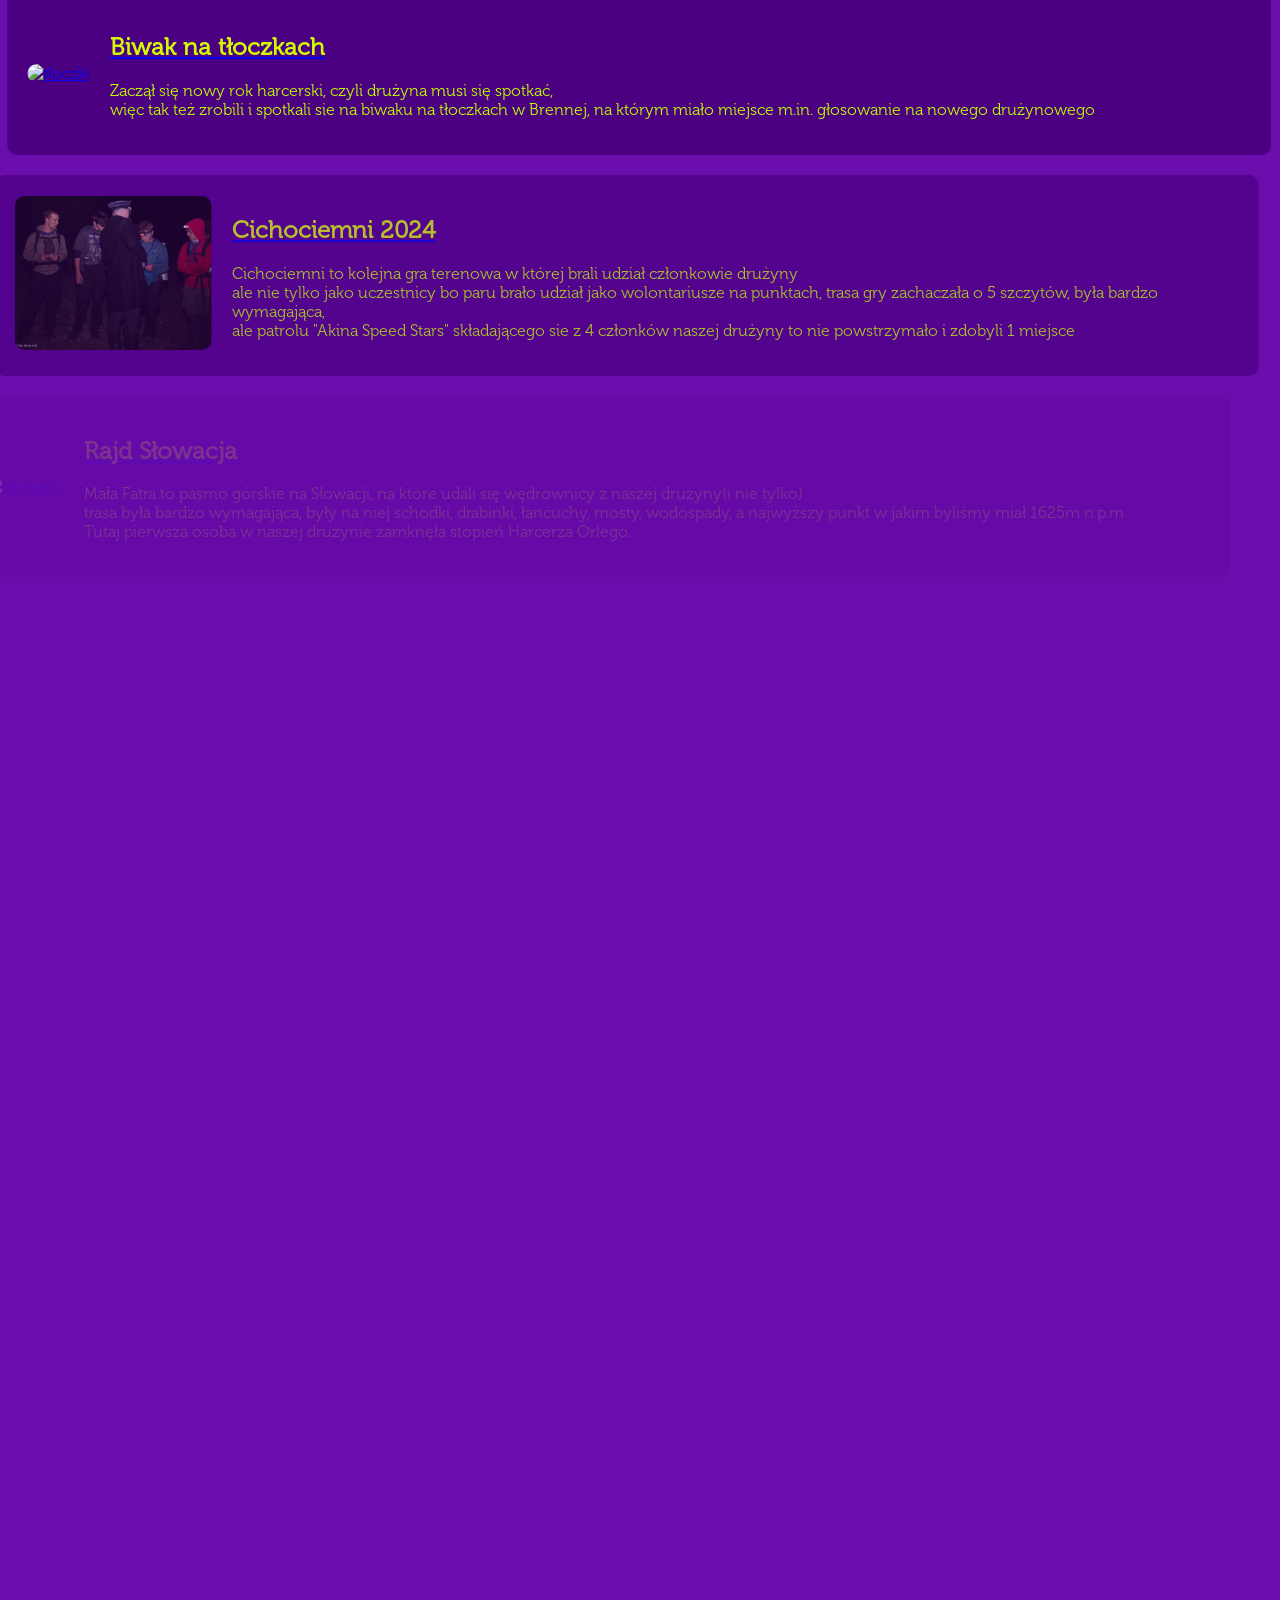
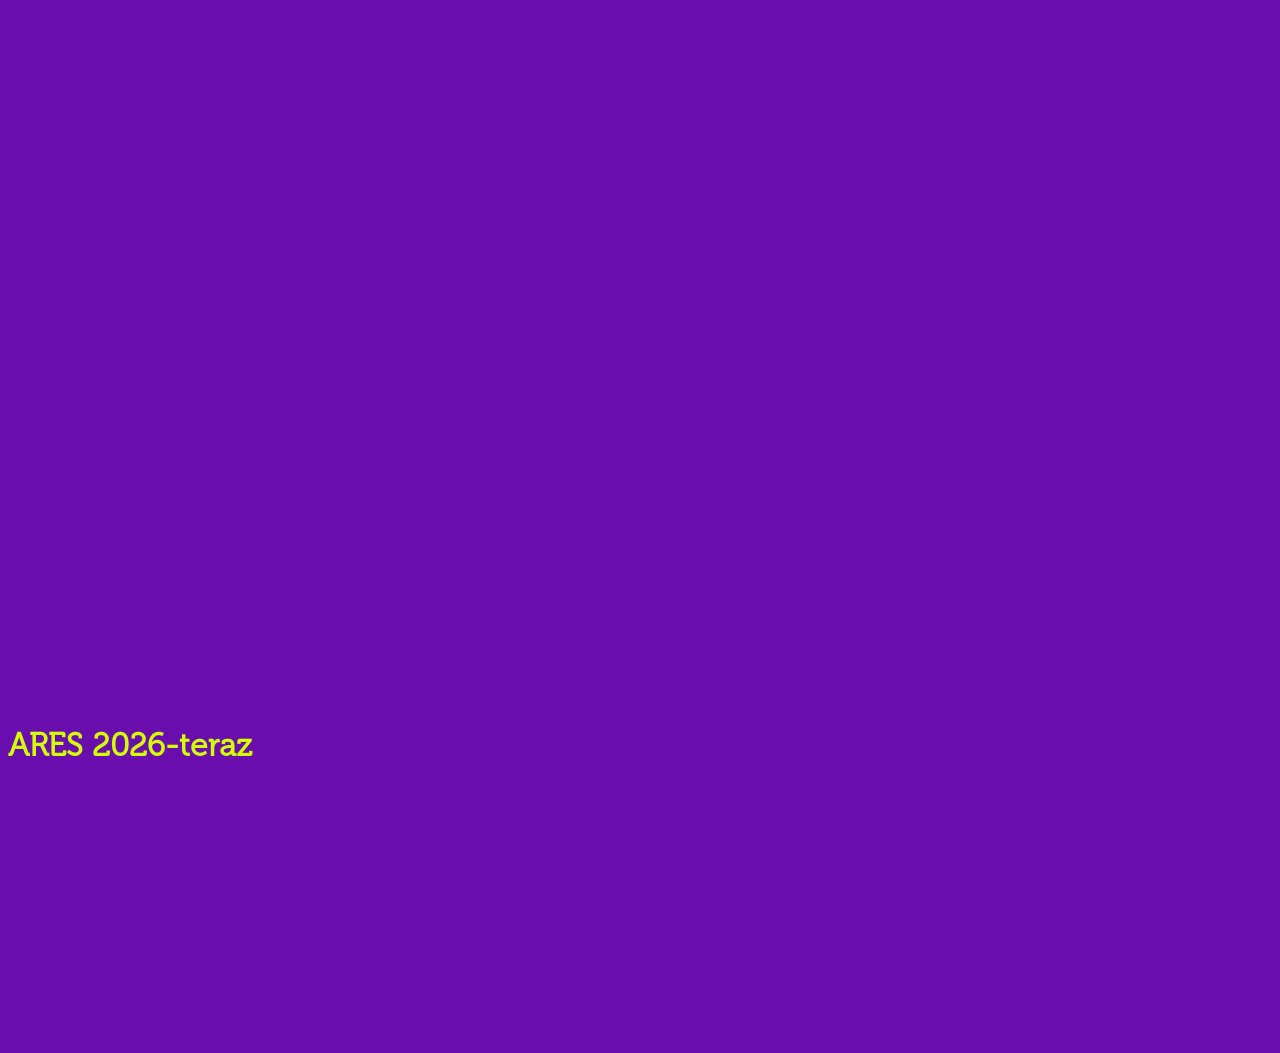
==== commit 41fe9540: "Add files via upload" ====
--- a/index.html
+++ b/index.html
@@ -11,10 +11,16 @@
     
 </head>
 <body>
-    <h1 class="text-4xl font-bold text-center my-8">Mini-kronika <span class="bold">"Hestii"</span> online</h1>
+    <h1 class="text-6xl font-bold text-center my-8" id="title">Mini-kronika <span class="bold">"Hestii"</span> online</h1>
+    <h2 class="text-4xl font-bold text-center my-8">Kadencje (kliknij w imię drużynowego, aby przenieść się do jego kadencji):<br/>
+            <a href="#Prometeusz" class="druzynowy-link">Prometeusz 2023-2026</a> |
+            <a href="#Ares" class="druzynowy-link">Ares 2026-teraz</a>
+        </h2>
     <div id="events" class="flex flex-col items-center">
         <h3>Mini-kronika "Hestii" online to jak sama nazwa wskazuje zbiór wydarzeń w których 47 drużyna wędrownicza "Hestia" brała udział.<br/>
-             Kliknij w zdjęcie lub nazwe wydarzenia, aby przejść do dysku ze zdjęciami konkretnego wydarzenia </h3>
+             Kliknij w zdjęcie lub nazwe wydarzenia, aby przejść do dysku ze zdjęciami konkretnego wydarzenia </h3><br/>
+        
+        <div id="Prometeusz" class="drużynowy">PROMETEUSZ 2023-2026</div>
         <div class="event">
             <a href="https://photos.app.goo.gl/bEYZfg8GE4xsPmfD9"><img src="images/burza23.jpg" alt="burza23"></a>
             <div>
@@ -178,6 +184,20 @@
                     Część drużyny bierze aktualnie udział w warsztatach plecionkarskich<br/>
                     Oprócz plecionkarstwa, dowiadują się jak ważne dla nas jest zdrowie gleby<br/>
                     i po to nagrywali wyżej wspomniane ciekowastki które będzie można zobaczyć na instagramie drużyny
+                </p>
+            </div>
+        </div>
+        <div id="Ares" class="drużynowy">ARES 2026-teraz</div>
+        <div class="event">
+            <a href="https://photos.app.goo.gl/pVuzpdjsdVjJRWwr7"><img src="images/przekazanie1.jpg" alt="przekazanie1"></a>
+            <div>
+                <a href="https://photos.app.goo.gl/pVuzpdjsdVjJRWwr7"><h2 class="text-2xl font-semibold">Przekazanie</h2></a>
+                <p>
+                    Nadszedł czas, który czeka każdą rozwijającą się drużynę<br/>
+                    Hestia po 3 latach od powstania drużyny zmienia drużynowego, po tym jak Prometeusz i Ares odbyli wspólną podróż w czasie<br/>
+                    przez ich wspólne wpsomnienia nastąpił punkt kulminacyjny tego wieczoru, Prometeusz przekazał funkcję Aresowi.<br/>
+                    Był to wzruszający i wyjątkowy moment, mamy nadzieję że Ares sobie poradzi z nową odpowiedzialnością i życzymy mu powodzenia,<br/>
+                    a Prometeuszowi dziękujęmy za przekazanie nam płomienia watry wędrowniczej, za wszystkie lata wspólnego działania oraz za wspomnienia które wspólnie zbudowaliśmy.
                 </p>
             </div>
         </div>
--- a/style.css
+++ b/style.css
@@ -73,5 +73,17 @@
 }
 .bold{
     font-weight: bolder;
-    
 }
+.drużynowy{
+    font-size: xx-large;
+    font-weight: bold;
+    margin-bottom: 20px;
+}
+.druzynowy-link:hover{
+    color: azure;
+    transition: 0.5s ease;
+}
+.druzynowy-link{
+    color: #d4ff00;
+    transition: 0.5s ease;
+}
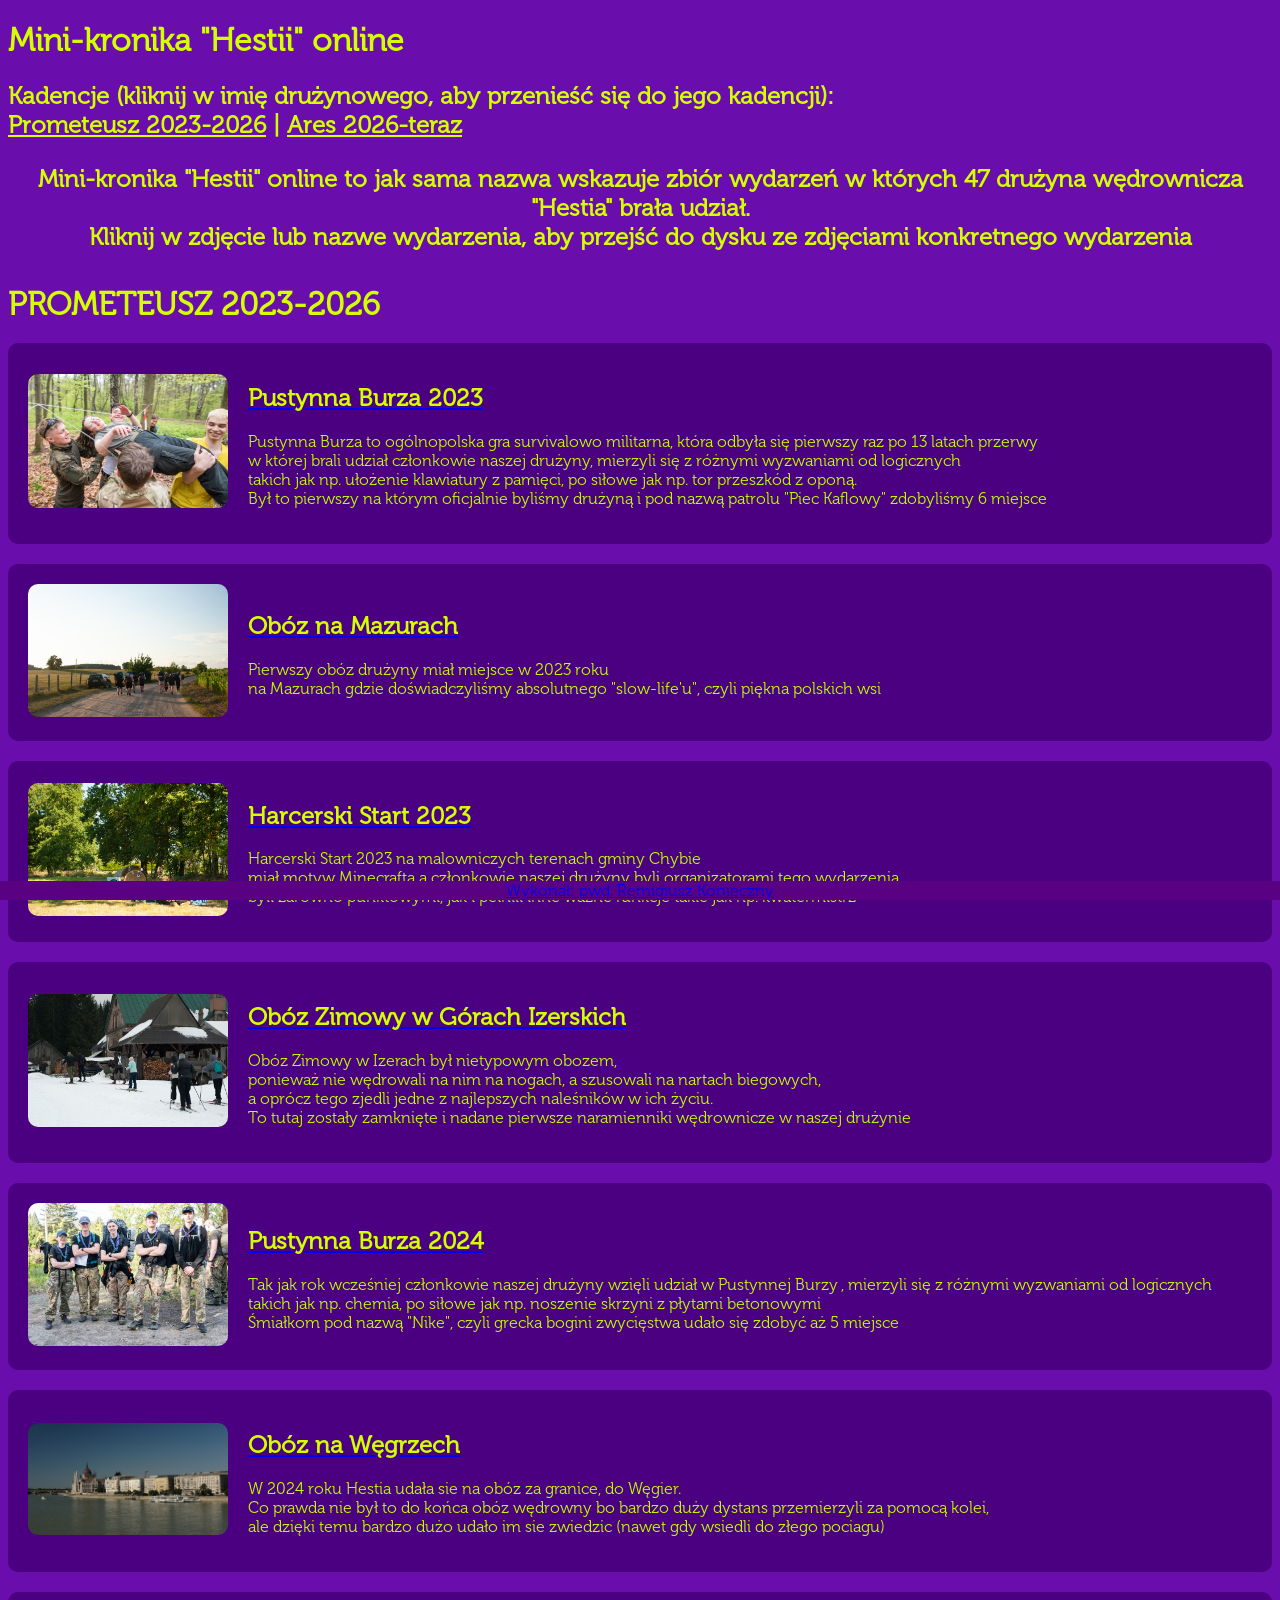
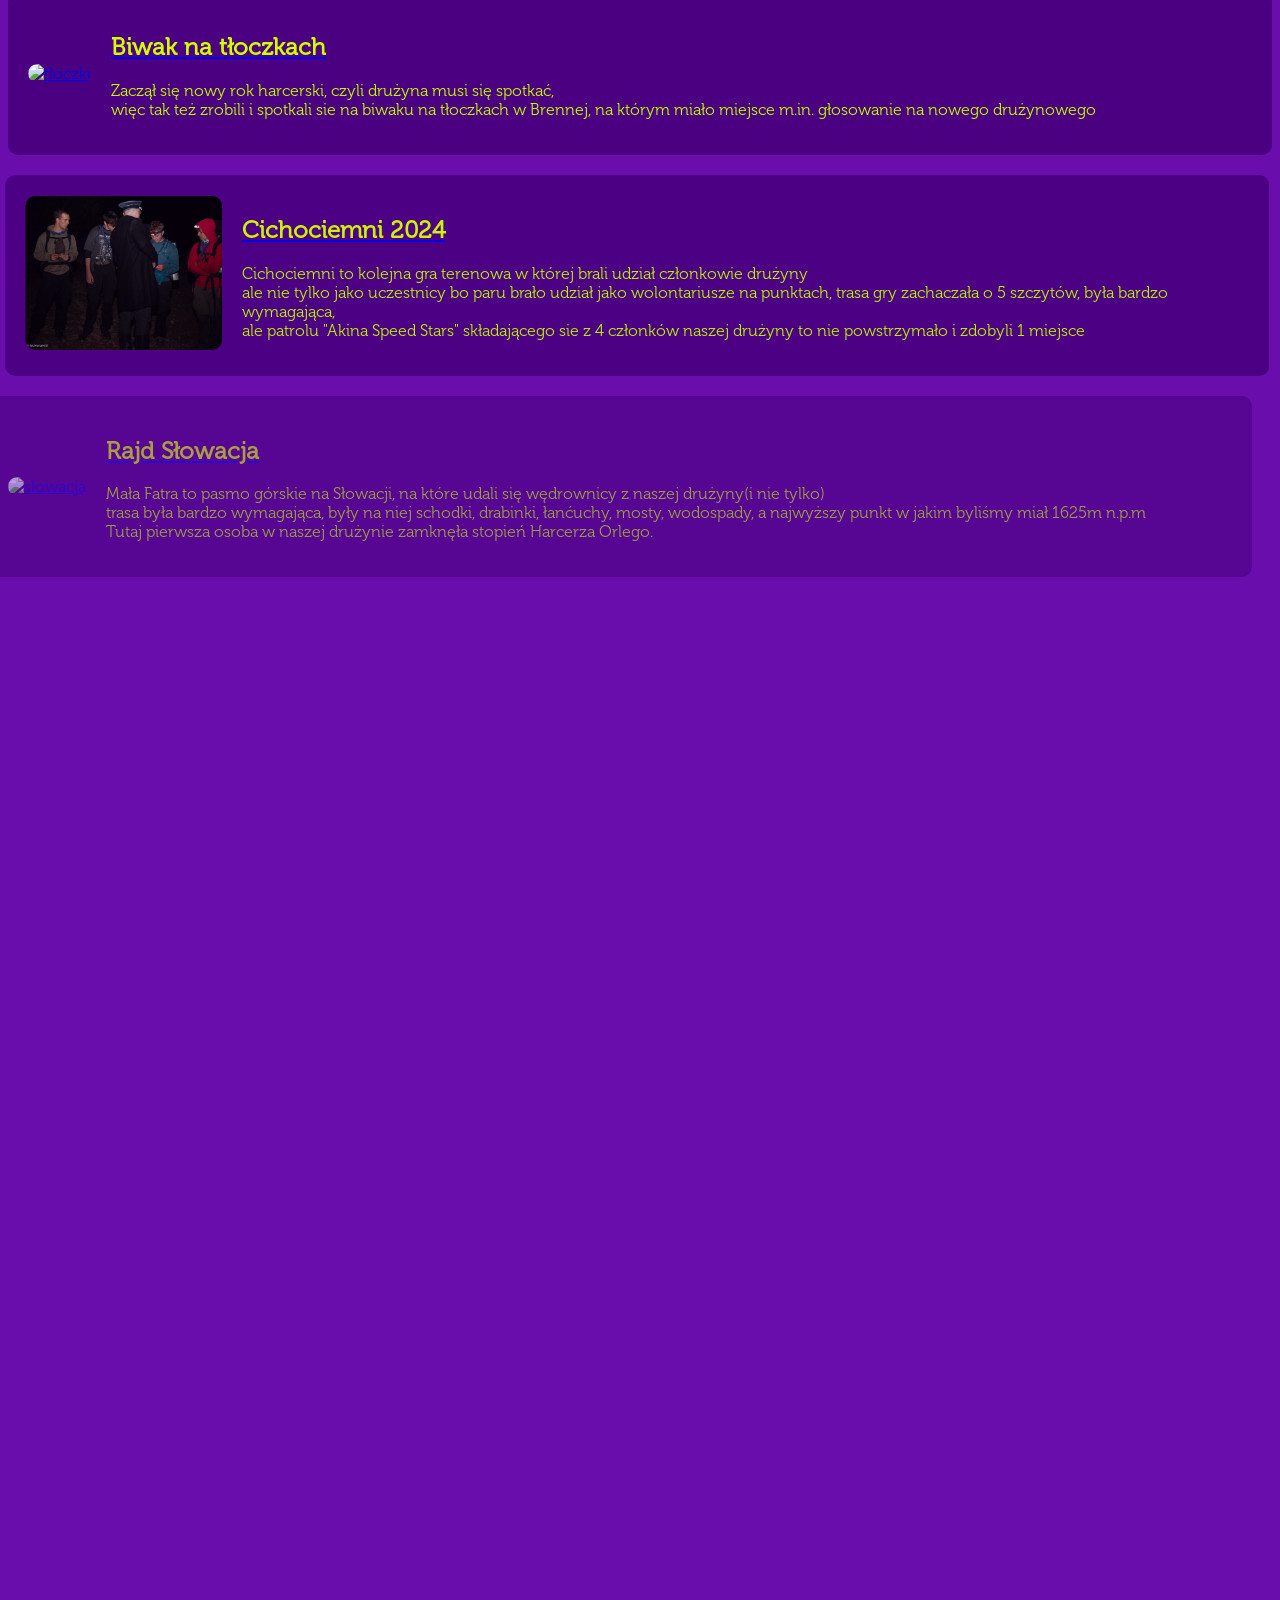
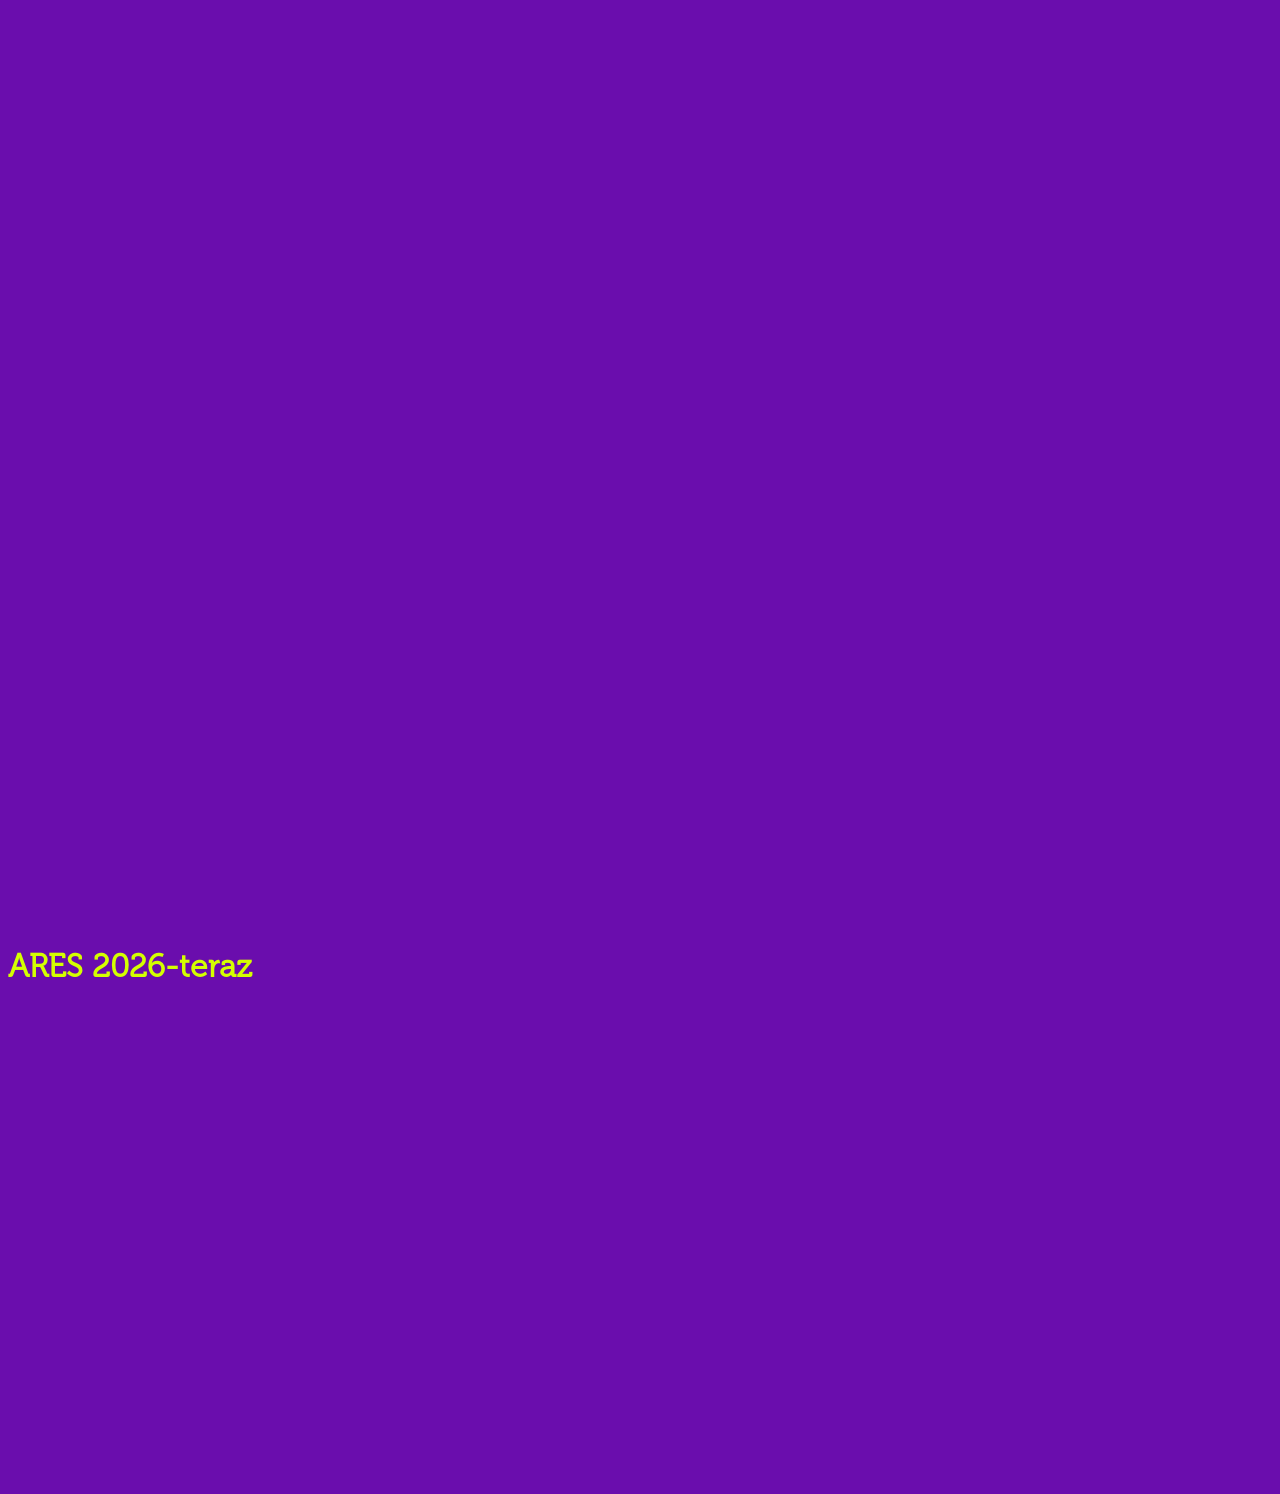
==== commit e075ee77: "Add files via upload" ====
--- a/index.html
+++ b/index.html
@@ -165,6 +165,18 @@
             </div>
         </div>
         <div class="event">
+            <a href="https://photos.app.goo.gl/sMAbGm8X81xvahTV8"><img src="images/cc25.jpg" alt="cc25"></a>
+            <div>
+                <a href="https://photos.app.goo.gl/sMAbGm8X81xvahTV8"><h2 class="text-2xl font-semibold">Cichociemni 2025</h2></a>
+                <p>
+                    To dla drużyny była wyjątkowa edycja gry nocnej "Cichociemni", bo nie tylko jako patrol "Złote Runo" zdobyli 4. miejsce,<br/>
+                    ale zeszłoroczni zwycięzcy gry (i nie tylko) podjęli się przejęcia organizacji gry, co jest bardzo dużą i trudną<br/>
+                    do zrealizowania inicjatywą, zarówno jedna jak i druga strona świetnie się bawiły oraz zyskały nowe wspomnienia i doświadzenie.<br/>
+                    Miejmy nadzieję, że spotkamy się na kolejnej edycji.
+                </p>
+            </div>
+        </div>
+        <div class="event">
             <a href="https://photos.app.goo.gl/4aH4fLChQycaE9gk8"><img src="images/sopotnia.jpg" alt="Sopotnia"></a>
             <div>
                 <a href="https://photos.app.goo.gl/4aH4fLChQycaE9gk8"><h2 class="text-2xl font-semibold">Biwak w Sopotnii</h2></a>
@@ -198,6 +210,18 @@
                     przez ich wspólne wpsomnienia nastąpił punkt kulminacyjny tego wieczoru, Prometeusz przekazał funkcję Aresowi.<br/>
                     Był to wzruszający i wyjątkowy moment, mamy nadzieję że Ares sobie poradzi z nową odpowiedzialnością i życzymy mu powodzenia,<br/>
                     a Prometeuszowi dziękujęmy za przekazanie nam płomienia watry wędrowniczej, za wszystkie lata wspólnego działania oraz za wspomnienia które wspólnie zbudowaliśmy.
+                </p>
+            </div>
+        </div>
+        <div class="event">
+            <a href="https://photos.app.goo.gl/yMDmX84wZpZpsr4F7"><img src="images/szwecja.jpg" alt="szwecja"></a>
+            <div>
+                <a href="https://photos.app.goo.gl/yMDmX84wZpZpsr4F7"><h2 class="text-2xl font-semibold">Obóz Wędrowny w Szwecji + Wędrwonicza Watra 2026</h2></a>
+                <p>
+                    W 2026 Hestia pojechała do Szwecji, ale nie był to zwykły, ponieważ każdy nocleg był na dziko. <br/>
+                    Pozwoliło nam to, na spanie w różnych ciekawych miejscach np.: na losowo znalezionej wyspie albo obok przepięknego parku narodowego.<br/>
+                    Ale Szwecja to nie był cały obóz, bo wyjazd zakończyliśmy na Wędrowniczej Watrze 2026 w Imiołkach. <br/>
+                    To wydarzenie było świetną okazją do wymiany doświadczeń, nabycia nowej wiedzy i spróbowania nowych rzeczy, z czego oczywiście korzystaliśmy.
                 </p>
             </div>
         </div>
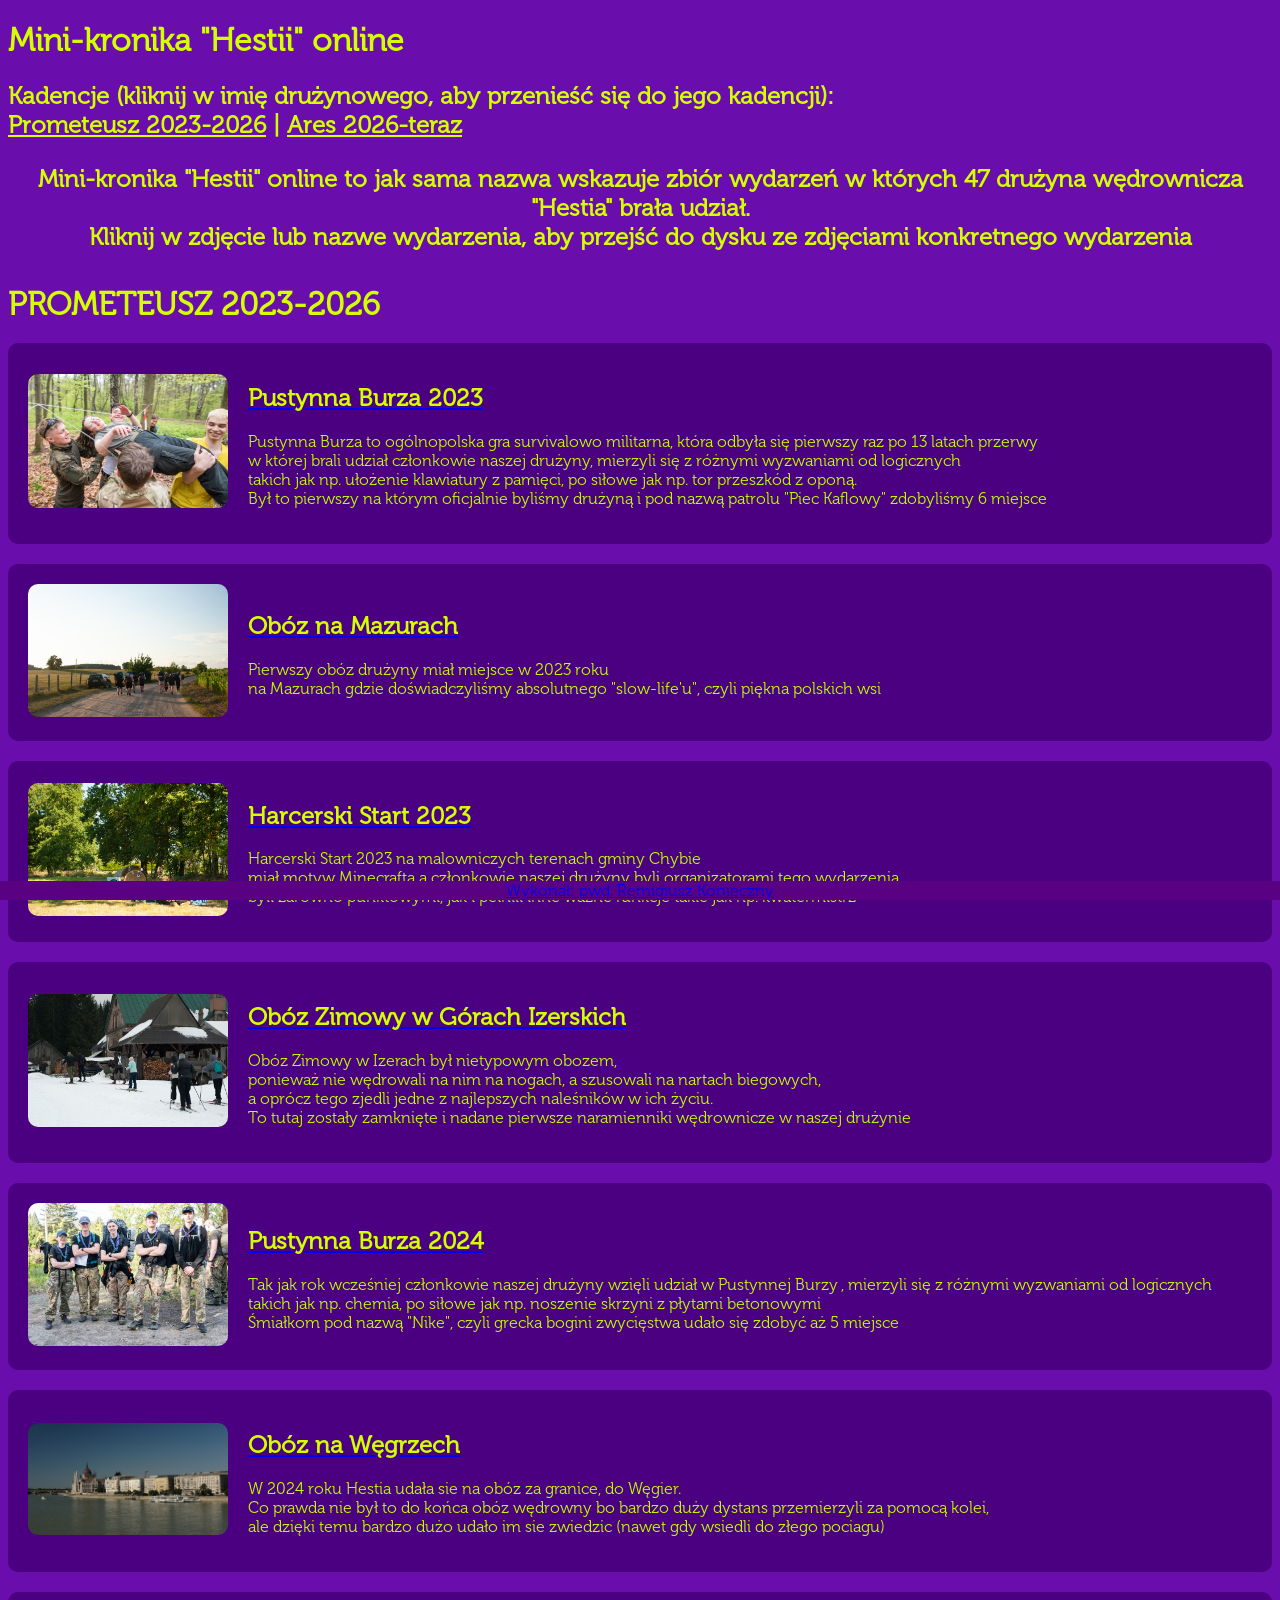
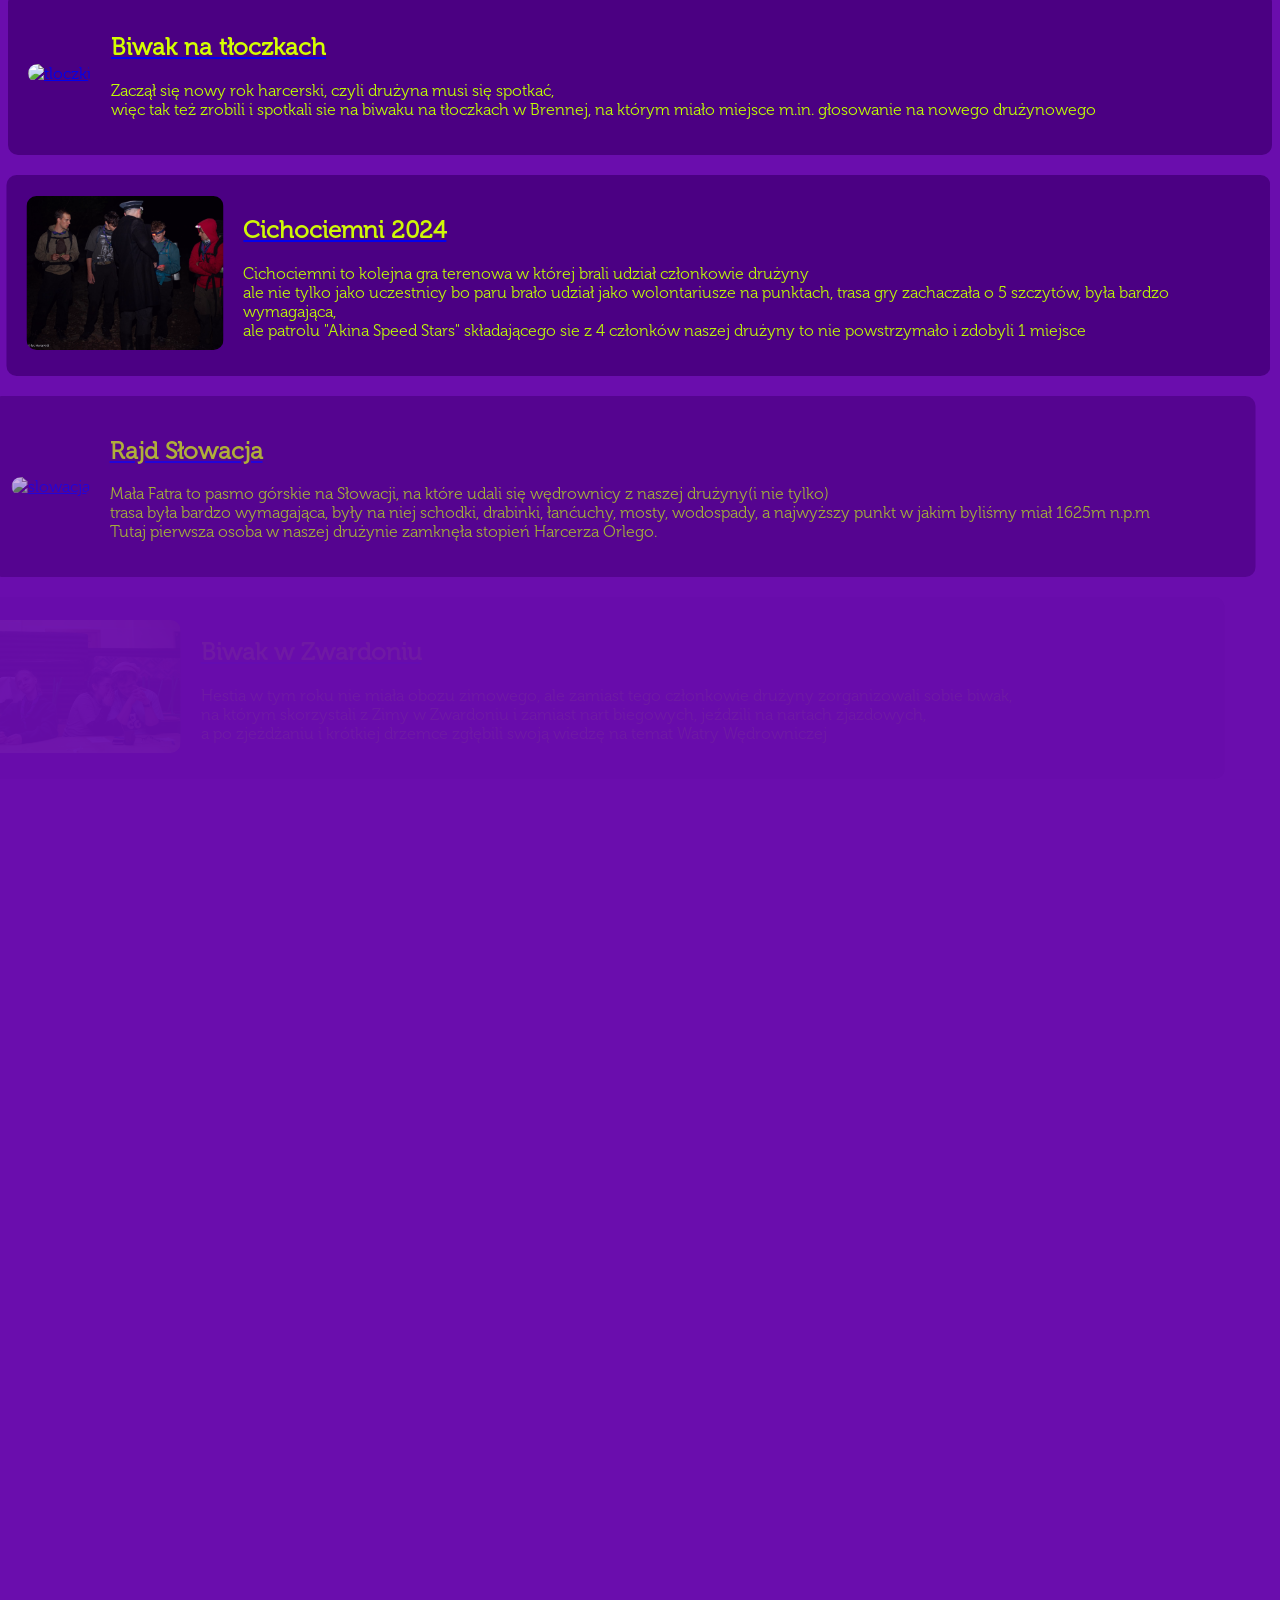
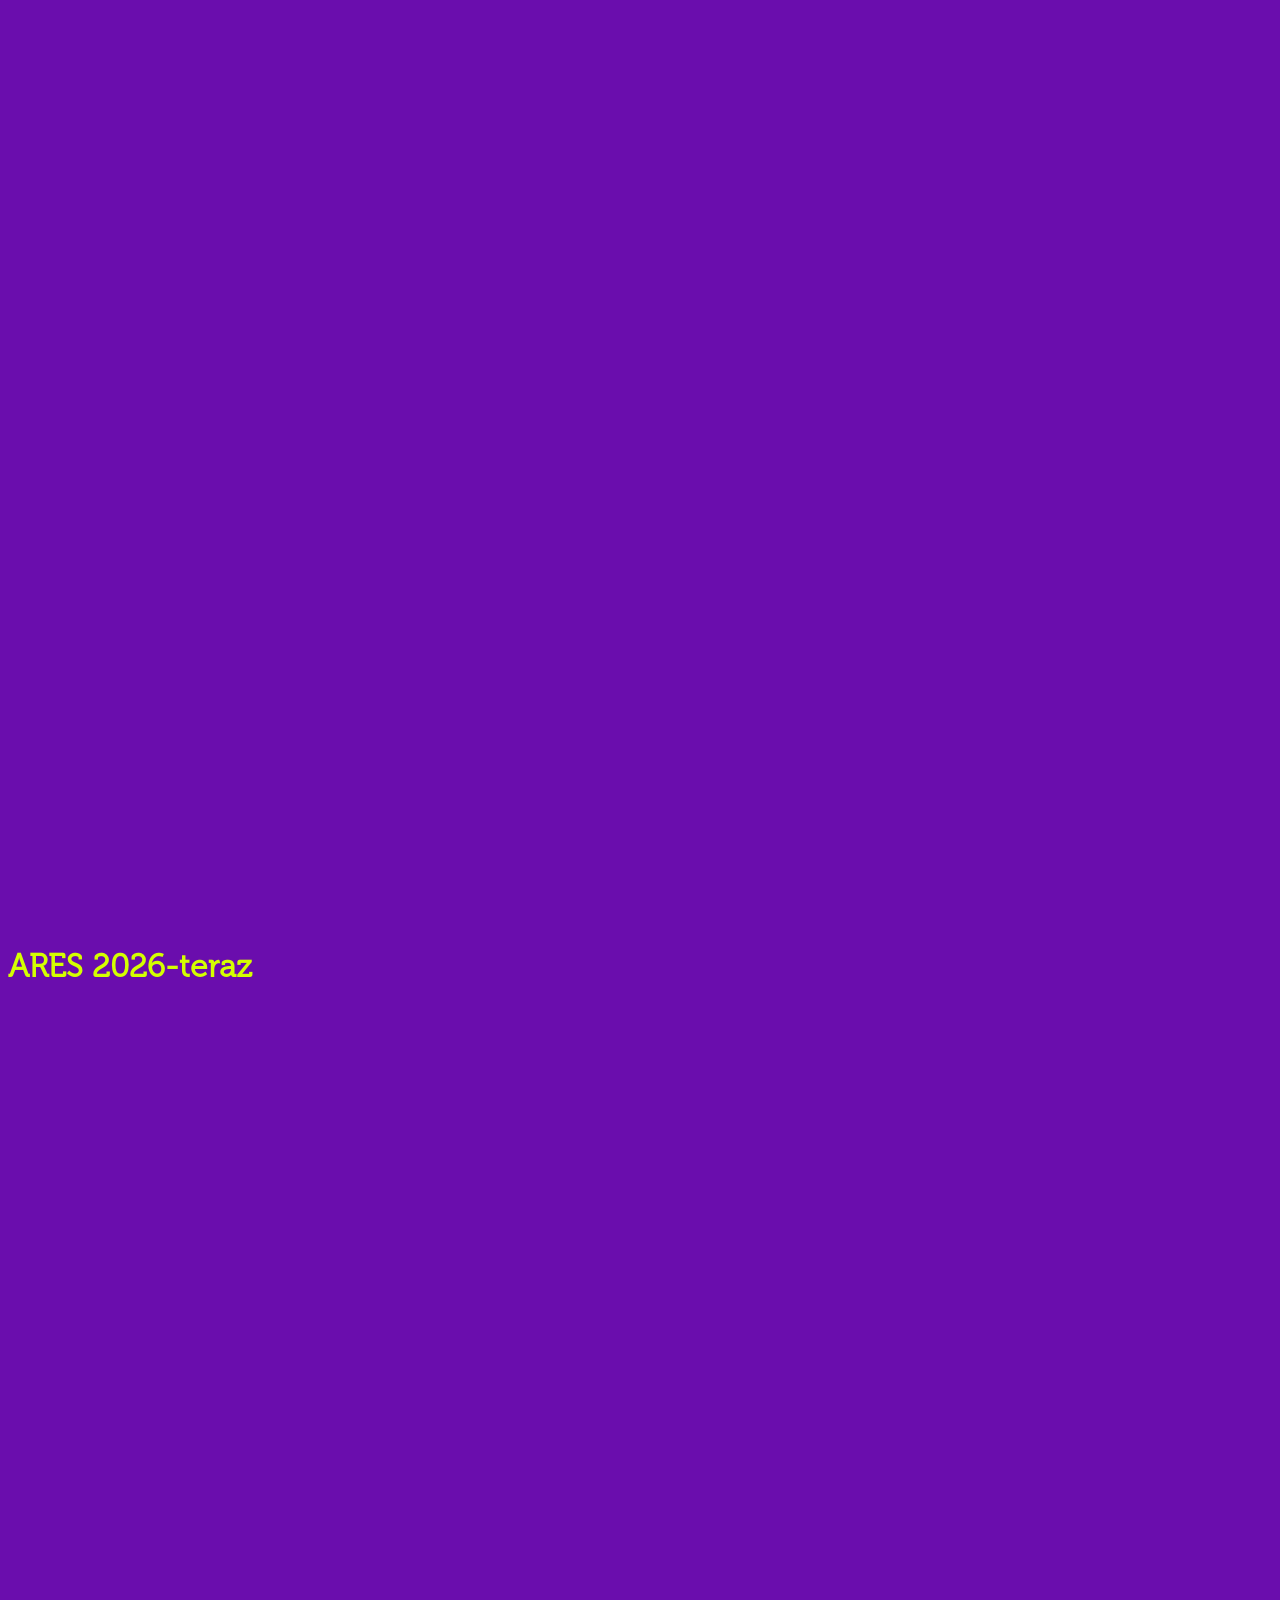
==== commit 361c4c8f: "Add files via upload" ====
--- a/index.html
+++ b/index.html
@@ -214,6 +214,18 @@
             </div>
         </div>
         <div class="event">
+            <a href="https://photos.app.goo.gl/XQf71PiYtDW7Jj2e7"><img src="images/burza26.jpg" alt="burza26"></a>
+            <div>
+                <a href="https://photos.app.goo.gl/XQf71PiYtDW7Jj2e7"><h2 class="text-2xl font-semibold">Pustynna Burza 2026</h2></a>
+                <p>
+                    5 śmiałków z naszej drużyny znowu podjęła się wyzwania jakim jest Pustynna Burza<br/>
+                    Po trzech dniach wylewania potu krwi i łez<br/>
+                    Zdobyli 4 miejsce, ale to nie jest najważniejsze, bo wrócili do domu z wieloma wspomnieniami<br/>
+                    oraz nowymi więziami rodzinnymi (admin pozdrawia Żory, kochamy was kuzyni<3!)
+                </p>
+            </div>
+        </div>
+        <div class="event">
             <a href="https://photos.app.goo.gl/yMDmX84wZpZpsr4F7"><img src="images/szwecja.jpg" alt="szwecja"></a>
             <div>
                 <a href="https://photos.app.goo.gl/yMDmX84wZpZpsr4F7"><h2 class="text-2xl font-semibold">Obóz Wędrowny w Szwecji + Wędrwonicza Watra 2026</h2></a>
